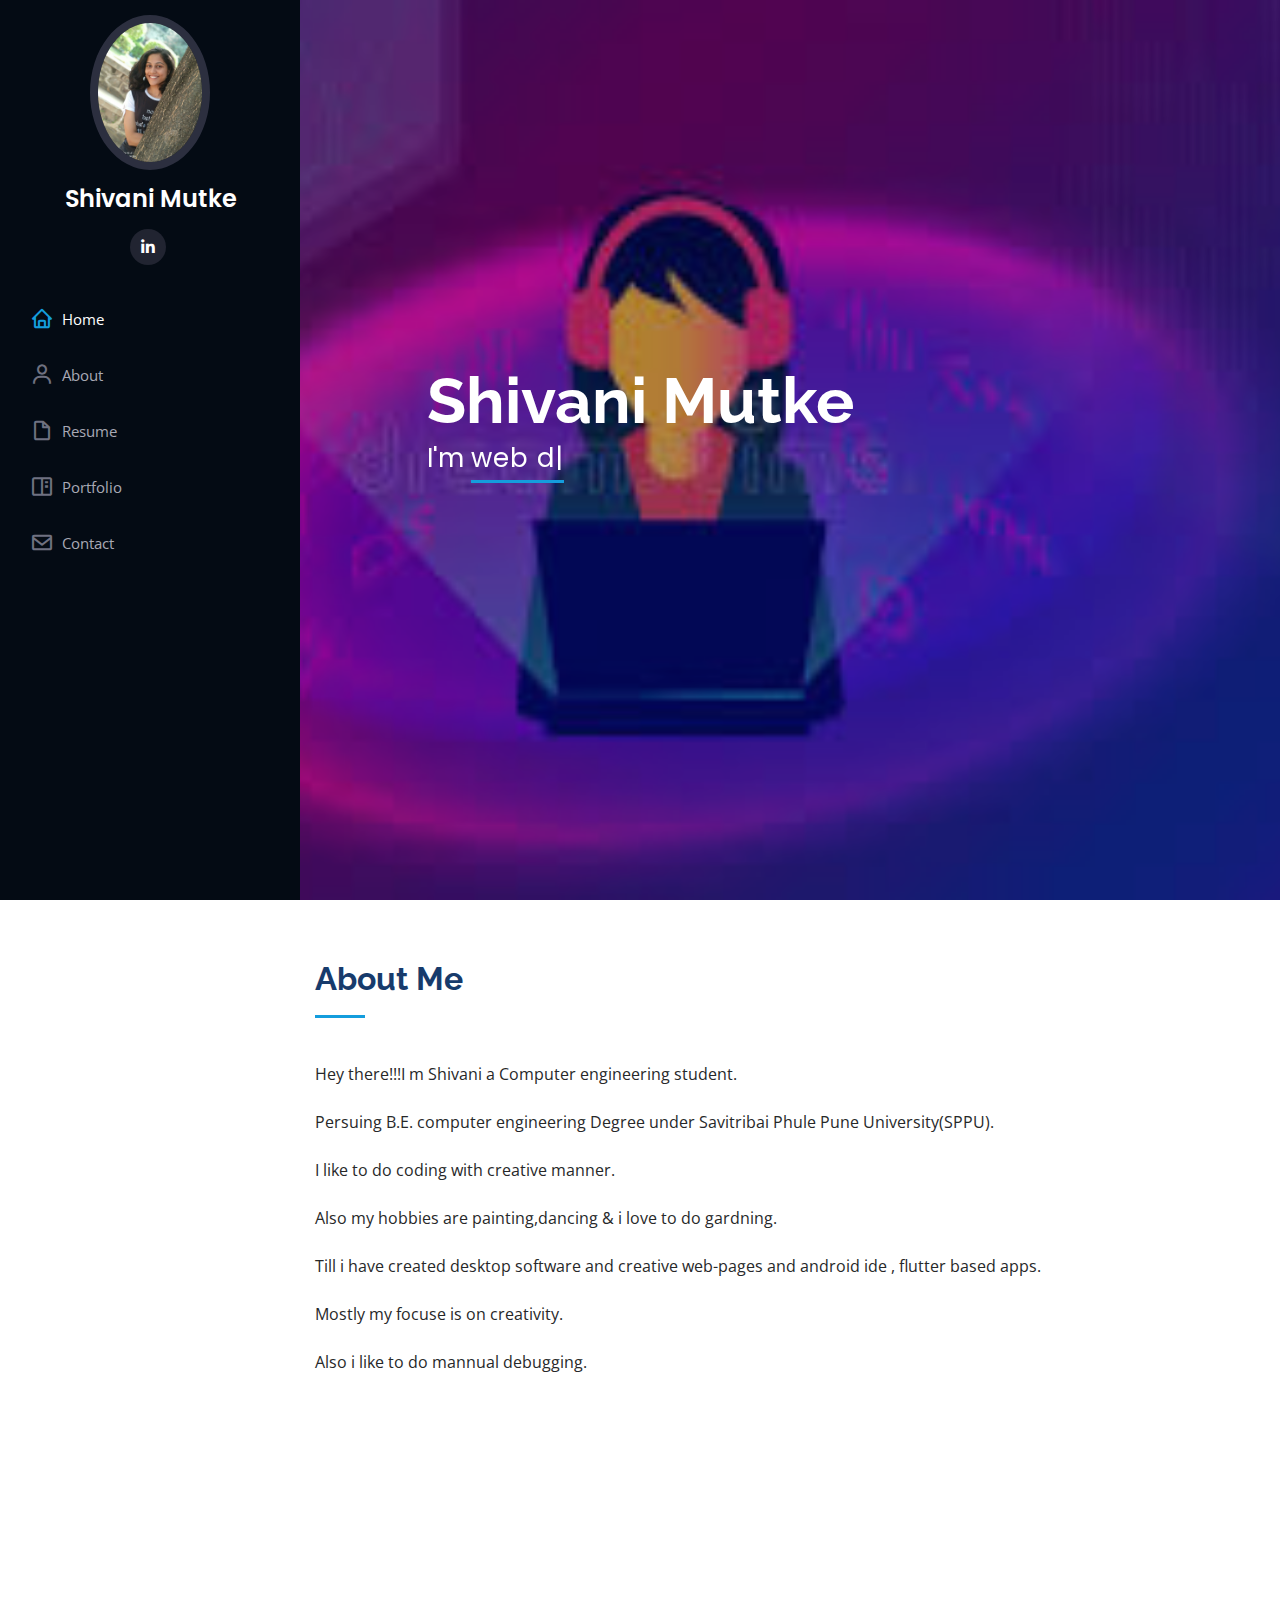
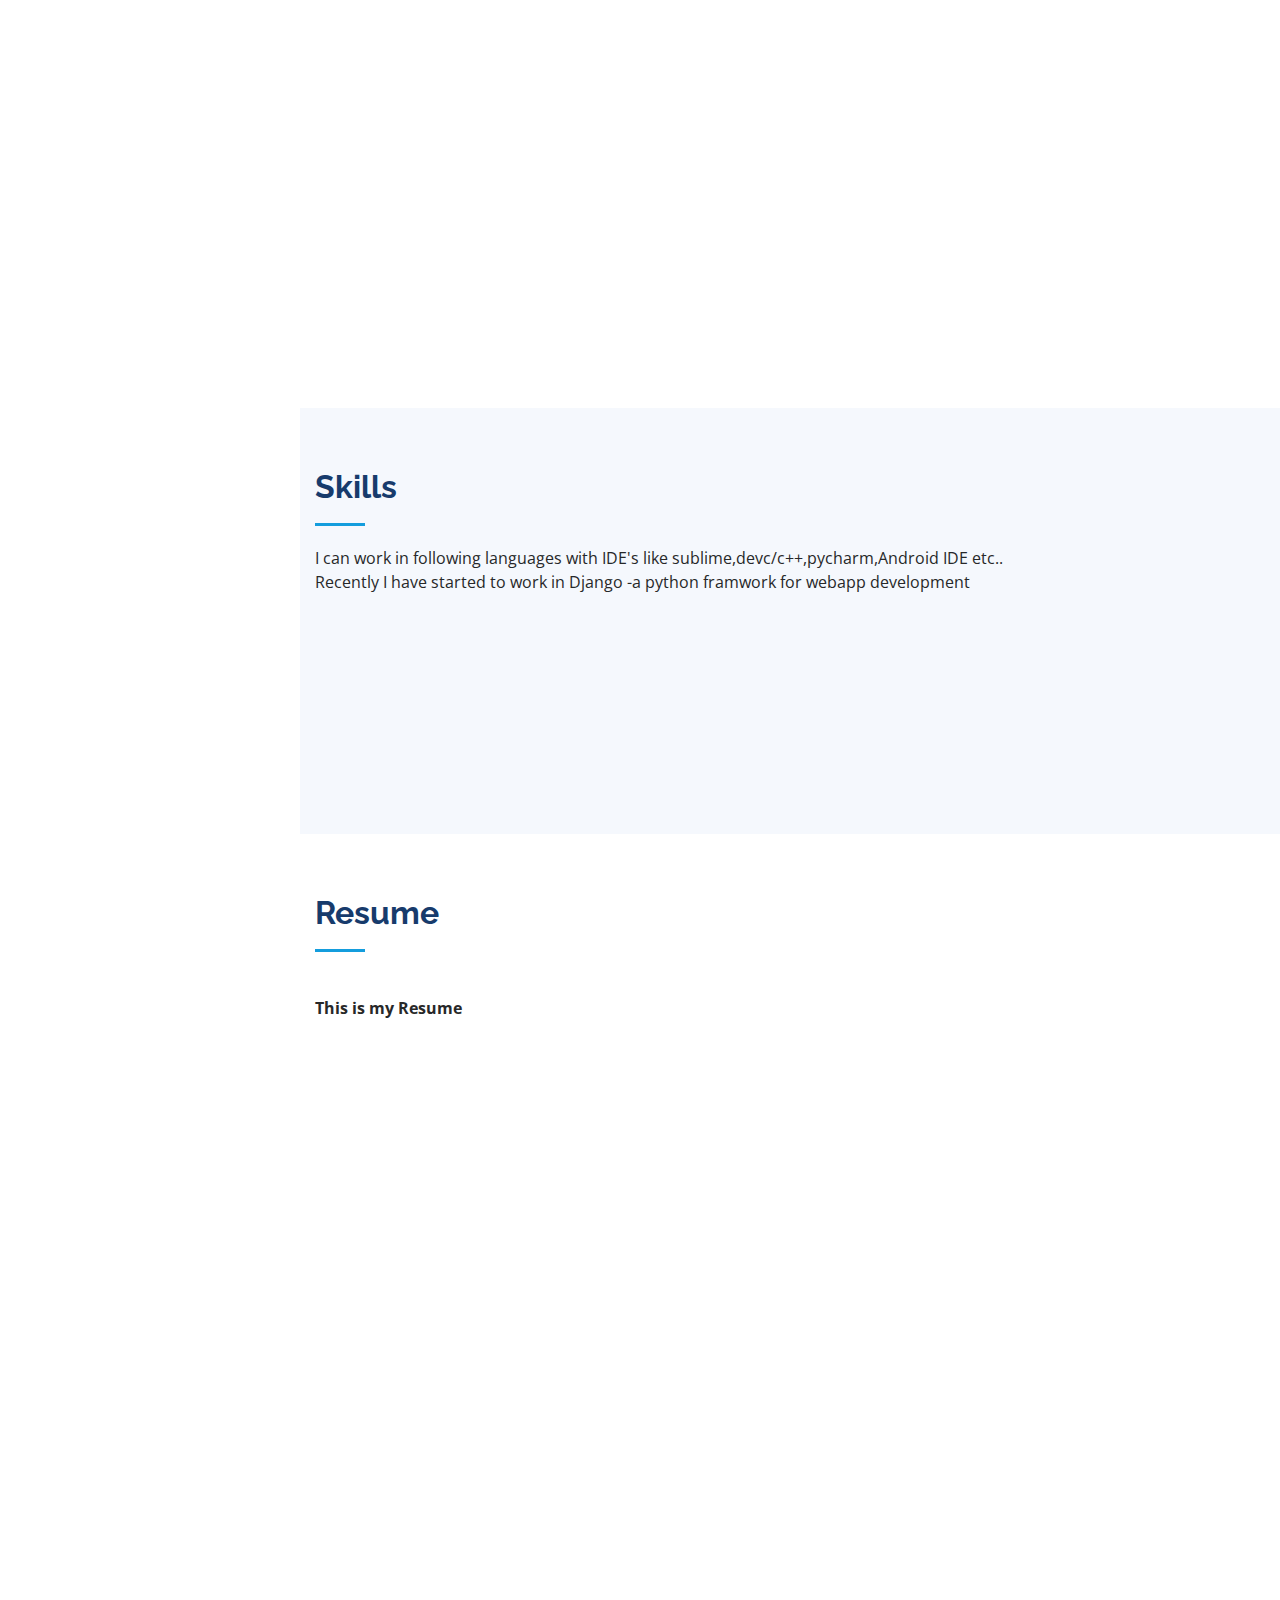
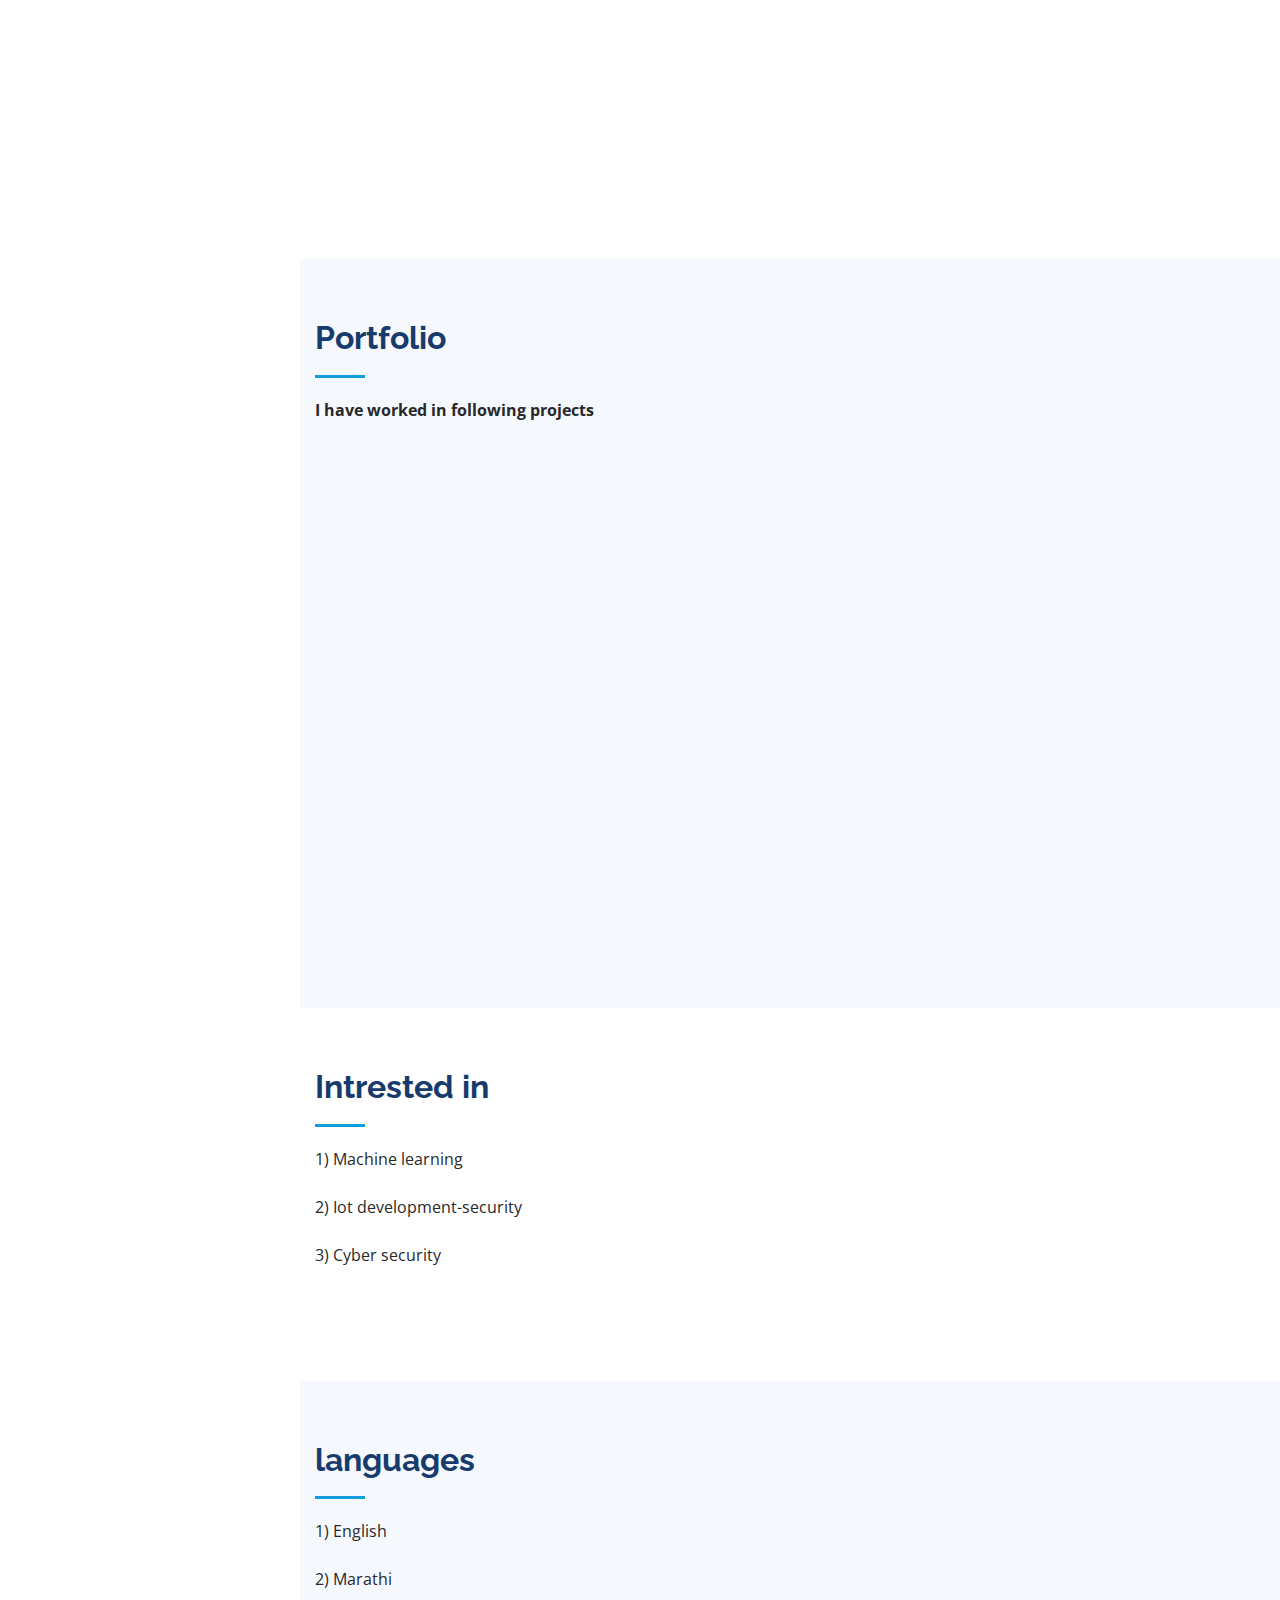
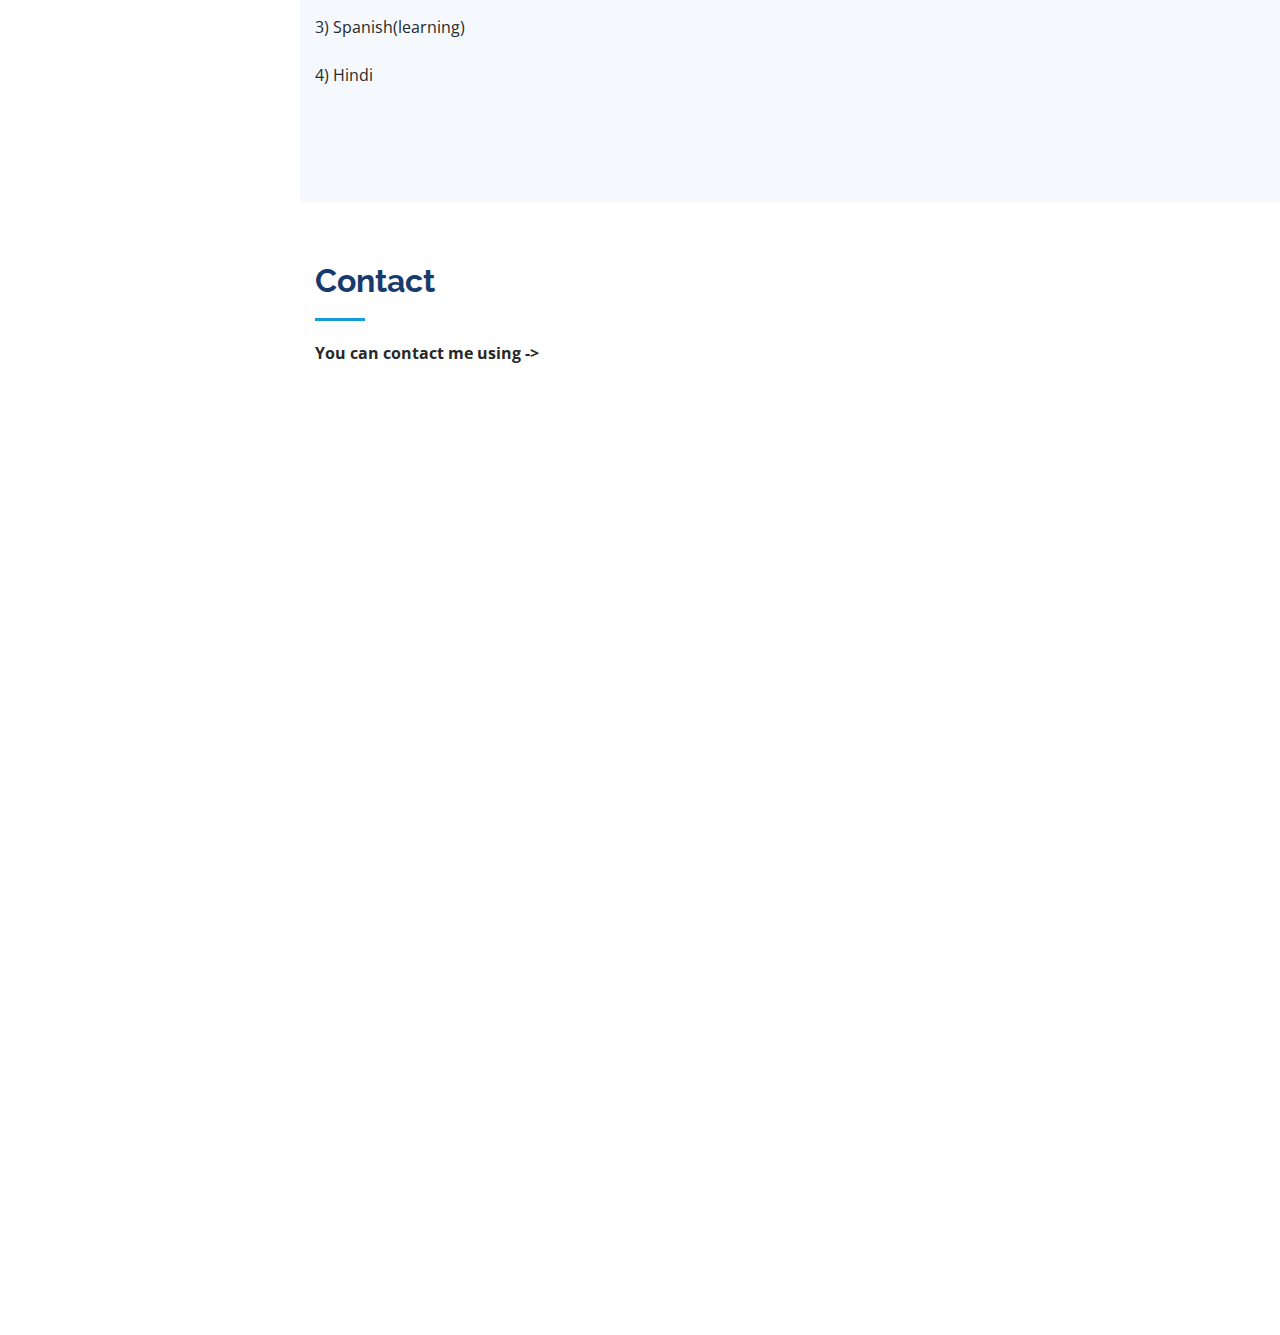
==== index.html @ 144a54a5 "Add files via upload" ====
<!DOCTYPE html>
<html lang="en">

<head>
  <meta charset="utf-8">
  <meta content="width=device-width, initial-scale=1.0" name="viewport">

  <title>portfolio-shivaniM25- Index</title>
  <meta content="" name="descriptison">
  <meta content="" name="keywords">

  <!-- Favicons -->
  <link href="assets/img/favicon.png" rel="icon">
  <link href="assets/img/apple-touch-icon.png" rel="apple-touch-icon">

  <!-- Google Fonts -->
  <link href="https://fonts.googleapis.com/css?family=Open+Sans:300,300i,400,400i,600,600i,700,700i|Raleway:300,300i,400,400i,500,500i,600,600i,700,700i|Poppins:300,300i,400,400i,500,500i,600,600i,700,700i" rel="stylesheet">

  <!-- Vendor CSS Files -->
  <link href="assets/vendor/bootstrap/css/bootstrap.min.css" rel="stylesheet">
  <link href="assets/vendor/icofont/icofont.min.css" rel="stylesheet">
  <link href="assets/vendor/boxicons/css/boxicons.min.css" rel="stylesheet">
  <link href="assets/vendor/venobox/venobox.css" rel="stylesheet">
  <link href="assets/vendor/owl.carousel/assets/owl.carousel.min.css" rel="stylesheet">
  <link href="assets/vendor/aos/aos.css" rel="stylesheet">

  <!-- Template Main CSS File -->
  <link href="assets/css/style.css" rel="stylesheet">

  <!-- =======================================================
  * Template Name: iPortfolio - v1.1.0
  * Template URL: https://bootstrapmade.com/iportfolio-bootstrap-portfolio-websites-template/
  * Author: BootstrapMade.com
  * License: https://bootstrapmade.com/license/
  ======================================================== -->
</head>

<body>

  <!-- ======= Header ======= -->
  <header id="header">
    <div class="d-flex flex-column">

      <div class="profile">
        <img src="assets/img/shivani.jpg" alt="" class="img-fluid rounded-circle">
        <h1 class="text-light"><a href="index.html">Shivani Mutke</a></h1>
        <div class="social-links mt-3 text-center">
         
          
          <a href="https://www.linkedin.com/in/shivani-mutke-b343811a5" class="linkedin"><i class="bx bxl-linkedin"></i></a>
        </div>
      </div>

      <nav class="nav-menu">
        <ul>
          <li class="active"><a href="index.html"><i class="bx bx-home"></i> <span>Home</span></a></li>
          <li><a href="#about"><i class="bx bx-user"></i> <span>About</span></a></li>
          <li><a href="#resume"><i class="bx bx-file-blank"></i> <span>Resume</span></a></li>
          <li><a href="#portfolio"><i class="bx bx-book-content"></i> Portfolio</a></li>
          
          <li><a href="#contact"><i class="bx bx-envelope"></i> Contact</a></li>

        </ul>
      </nav><!-- .nav-menu -->
      <button type="button" class="mobile-nav-toggle d-xl-none"><i class="icofont-navigation-menu"></i></button>

    </div>
  </header><!-- End Header -->

  <!-- ======= Hero Section ======= -->
  <section id="hero" class="d-flex flex-column justify-content-center align-items-center">
    <div class="hero-container" data-aos="fade-in">
      <h1>Shivani Mutke</h1>
      <p>I'm <span class="typed" data-typed-items="web designer, App-Developer using flutter and Android Ide"></span></p>
    </div>
  </section><!-- End Hero -->

  <main id="main">

    <!-- ======= About Section ======= -->
    <section id="about" class="about">
      <div class="container">

        <div class="section-title">
          <h2>About Me</h2>
          <p><br>Hey there!!!I m Shivani a Computer engineering student.<br><br>
             Persuing B.E. computer engineering Degree under Savitribai Phule  Pune University(SPPU).<br><br>
             I like to do coding with creative manner.<br><br>
             Also my hobbies are painting,dancing & i love to do gardning.<br><br>
             Till i have created desktop software and creative web-pages and android ide , flutter based apps.<br> <br>
             Mostly my focuse is on creativity.<br><br> 
            Also i like to do mannual debugging.<br><br>

          </p>
        </div>

        <div class="row">
          <div class="col-lg-4" data-aos="fade-right">
            <img src="assets/img/shivani.jpg" class="img-fluid" alt="">
          </div>
          <div class="col-lg-8 pt-4 pt-lg-0 content" data-aos="fade-left">
            <h3>Web Desiner &amp; Developer.</h3>
            <p class="font-italic">
              <b>Here is Biodata......!!!</b>
            </p>
            <div class="row">
              <div class="col-lg-6">
                <ul>
                  <li><i class="icofont-rounded-right"></i> <strong>Birthday:</strong> 25 january 1999</li>
                  <li><i class="icofont-rounded-right"></i> <strong>website</strong>http://shivaniM25.git.io.github</li>
                  <li><i class="icofont-rounded-right"></i> <strong>Phone:</strong> 8177859406</li>
                  <li><i class="icofont-rounded-right"></i> <strong>City:</strong> City : pune, Maharashtra,India</li>
                </ul>
              </div>
              <div class="col-lg-6">
                <ul>
                  <li><i class="icofont-rounded-right"></i> <strong>Age:</strong> 21</li>
                  <li><i class="icofont-rounded-right"></i> <strong>Degree:</strong> B.E.</li>
                  <li><i class="icofont-rounded-right"></i> <strong>Email:</strong>shivanimutke9912@gmail.com</li>
                  <li><i class="icofont-rounded-right"></i> <strong>Freelance:</strong> Available</li>
                </ul>
              </div>
            </div>
            <p>
            <br>----------------------------------------------------------------------------------------------------------------------------------<br>
             I am Shivani Mutke.Persuing Bachelor's degree of computer science engineering in Savitribai Phule Pune University. I will complete my Degree in 2020-2021.Till now i have worked in Iot domain,python project,android app development,
             and currently I am learning web development using flutter.Also I m learning Spanish language and its basic level will complete in december of 2021.<br>
             I have basic knowledge of  python Django Framework.<br>
             <b></b>
             My 10 th  is completed at Naranyanrao Sanas Vidyalaya ,dhayari-phata<br>
             My 12 th is completed at Vasantrao Sakharam Sanas Mhavidyalaya,Dhayri-phata<br>
            </p>
          </div>
        </div>

      </div>
    </section><!-- End About Section -->

    <!-- ======= Facts Section ======= -->
    <section id="facts" class="facts">
      <div class="container">

        <div class="section-title">
          <h2>Facts</h2>
          <p>Magnam dolores commodi suscipit. Necessitatibus eius consequatur ex aliquid fuga eum quidem. Sit sint consectetur velit. Quisquam quos quisquam cupiditate. Et nemo qui impedit suscipit alias ea. Quia fugiat sit in iste officiis commodi quidem hic quas.</p>
        </div>

        <div class="row no-gutters">

          <div class="col-lg-3 col-md-6 d-md-flex align-items-md-stretch" data-aos="fade-up">
            <div class="count-box">
              <i class="icofont-simple-smile"></i>
              <span data-toggle="counter-up">232</span>
              <p><strong>Happy Clients</strong> consequuntur quae</p>
            </div>
          </div>

          <div class="col-lg-3 col-md-6 d-md-flex align-items-md-stretch" data-aos="fade-up" data-aos-delay="100">
            <div class="count-box">
              <i class="icofont-document-folder"></i>
              <span data-toggle="counter-up">521</span>
              <p><strong>Projects</strong> adipisci atque cum quia aut</p>
            </div>
          </div>

          <div class="col-lg-3 col-md-6 d-md-flex align-items-md-stretch" data-aos="fade-up" data-aos-delay="200">
            <div class="count-box">
              <i class="icofont-live-support"></i>
              <span data-toggle="counter-up">1,463</span>
              <p><strong>Hours Of Support</strong> aut commodi quaerat</p>
            </div>
          </div>

          <div class="col-lg-3 col-md-6 d-md-flex align-items-md-stretch" data-aos="fade-up" data-aos-delay="300">
            <div class="count-box">
              <i class="icofont-users-alt-5"></i>
              <span data-toggle="counter-up">15</span>
              <p><strong>Hard Workers</strong> rerum asperiores dolor</p>
            </div>
          </div>

        </div>

      </div>
    </section><!-- End Facts Section -->

    <!-- ======= Skills Section ======= -->
    <section id="skills" class="skills section-bg">
      <div class="container">

        <div class="section-title">
          <h2>Skills</h2>
          <p> I can work in following languages with IDE's like sublime,devc/c++,pycharm,Android IDE etc..<br>
          Recently I have started to work in Django -a python framwork for webapp development</p>
        </div>

        <div class="row skills-content">

          <div class="col-lg-6" data-aos="fade-up">

            <div class="progress">
              <span class="skill">HTML <i class="val">90%</i></span>
              <div class="progress-bar-wrap">
                <div class="progress-bar" role="progressbar" aria-valuenow="100" aria-valuemin="0" aria-valuemax="100"></div>
              </div>
            </div>

            <div class="progress">
              <span class="skill">CSS <i class="val">75%</i></span>
              <div class="progress-bar-wrap">
                <div class="progress-bar" role="progressbar" aria-valuenow="90" aria-valuemin="0" aria-valuemax="100"></div>
              </div>
            </div>

            <div class="progress">
              <span class="skill">JavaScript <i class="val">75%</i></span>
              <div class="progress-bar-wrap">
                <div class="progress-bar" role="progressbar" aria-valuenow="75" aria-valuemin="0" aria-valuemax="100"></div>
              </div>
            </div>

          </div>

          <div class="col-lg-6" data-aos="fade-up" data-aos-delay="100">

            <div class="progress">
              <span class="skill">python <i class="val">80%</i></span>
              <div class="progress-bar-wrap">
                <div class="progress-bar" role="progressbar" aria-valuenow="80" aria-valuemin="0" aria-valuemax="100"></div>
              </div>
            </div>

            <div class="progress">
              <span class="skill">java <i class="val">90%</i></span>
              <div class="progress-bar-wrap">
                <div class="progress-bar" role="progressbar" aria-valuenow="90" aria-valuemin="0" aria-valuemax="100"></div>
              </div>
            </div>

            <div class="progress">
              <span class="skill">c/c++ <i class="val">70%</i></span>
              <div class="progress-bar-wrap">
                <div class="progress-bar" role="progressbar" aria-valuenow="55" aria-valuemin="0" aria-valuemax="100"></div>
              </div>
            </div>

          </div>

        </div>

      </div>
    </section><!-- End Skills Section -->

    <!-- ======= Resume Section ======= -->
    <section id="resume" class="resume">
      <div class="container">

        <div class="section-title">
          <h2>Resume</h2>
          <p><br><b>This is my Resume</b><br></p>
        </div>

        <div class="row">
          <div class="col-lg-6" data-aos="fade-up">
            <h3 class="resume-title">Sumary</h3>
            <div class="resume-item pb-0">
              <h4>Shivani Mutke</h4>
              <p><em></em></p>
              <ul>
                <li>dhayari,pune-41</li>
                <li>8177859406</li>
                <li>shivanimutke9912@gmail.com</li>
              </ul>
            </div>

            <h3 class="resume-title">Education</h3>
            <div class="resume-item">
              <h4>Bachelor of computer science engineering(persuing)</h4>
              <h5>2020-2021</h5>
              <p><em>Zeal college of engineering  & research ,narhe,pune</em></p>
              <p>Status-->persuing<br><br>
                <br><br></p>
            </div>
            <div class="resume-item">
              <h4>Diploma in computer science </h4>
              <h5>2017 - 2018</h5>
              <p><em>Zeal college of engineering  & research ,narhe,pune</em></p>
              <p>Status-->completed<br><br>
              scored-> 79.90%<br><br></p>
            </div>
          </div>
          <div class="col-lg-6" data-aos="fade-up" data-aos-delay="100">
            <h3 class="resume-title">Academic </h3>
            <div class="resume-item">
              <h4>10 th Details</h4>
              <h5>2012-2013</h5>
              <p><em>Narayanrao sanas school,dhayari-phata<br><br>
              scored-> 87% <br><br>
            </em></p>
              <ul>
                
              </ul>
            </div>
            <div class="resume-item">
              <h4>12 th Details</h4>
              <h5>2015 - 2016</h5>
              <p><em>Vasantrao Sakharam Sanas college,Dhayri-phata<br><br>
                scored ->61.65%<br><br>
              </em></p>
              <ul>
               
              </ul>
            </div>
          </div>
        </div>

      </div>
    </section><!-- End Resume Section -->

    <!-- ======= Portfolio Section ======= -->
    <section id="portfolio" class="portfolio section-bg">
      <div class="container">

        <div class="section-title">
          <h2>Portfolio</h2>
          <p><b>I have worked in following projects</b></p>
        </div>

        <div class="row" data-aos="fade-up">
          <div class="col-lg-12 d-flex justify-content-center">
            <ul id="portfolio-flters">
              <li data-filter="*" class="filter-active">All</li>
              <li data-filter=".filter-app">App</li>
              
              <li data-filter=".filter-web">Web</li>
            </ul>
          </div>
        </div>

        <div class="row portfolio-container" data-aos="fade-up" data-aos-delay="100">

          

          <div class="col-lg-4 col-md-6 portfolio-item filter-app">
            <div class="portfolio-wrap">
              <img src="assets/img/portfolio/currency-converter.png" class="img-fluid" alt="">
              <div class="portfolio-links">
                <a href="assets/img/portfolio/currency-converter.png" data-gall="portfolioGallery" class="venobox" title="Web 3"><i class="bx bx-plus"></i></a>
                <a href="assets/img/portfolio/currency-converter.png" title="More Details"><i class="bx bx-link"></i></a>
              </div>
            </div>
          </div>

          <div class="col-lg-4 col-md-6 portfolio-item filter-app">
            <div class="portfolio-wrap">
              <img src="assets/img/portfolio/email and appss.jfif" class="img-fluid" alt="">
              <div class="portfolio-links">
                <a href="assets/img/portfolio/email and appss.jfif" data-gall="portfolioGallery" class="venobox" title="App 2"><i class="bx bx-plus"></i></a>
                <a href="assets/img/portfolio/email and appss.jfif" title="More Details"><i class="bx bx-link"></i></a>
              </div>
            </div>
          </div>

          <div class="col-lg-4 col-md-6 portfolio-item filter-app">
            <div class="portfolio-wrap">
              <img src="assets/img/portfolio/mouses.jfif" class="img-fluid" alt="">
              <div class="portfolio-links">
                <a href="assets/img/portfolio/mouses.jfif" data-gall="portfolioGallery" class="venobox" title="Card 2"><i class="bx bx-plus"></i></a>
                <a href="assets/img/portfolio/mouses.jfif" title="More Details"><i class="bx bx-link"></i></a>
              </div>
            </div>
          </div>

          <div class="col-lg-4 col-md-6 portfolio-item filter-web">
            <div class="portfolio-wrap">
              <img src="assets/img/portfolio/firstweb.jpg" class="img-fluid" alt="">
              <div class="portfolio-links">
                <a href="assets/img/portfolio/firstweb.jpg" data-gall="portfolioGallery" class="venobox" title="Web 2"><i class="bx bx-plus"></i></a>
                <a href="assets/img/portfolio/firstweb.jpg" title="More Details"><i class="bx bx-link"></i></a>
              </div>
            </div>
          </div>

          <div class="col-lg-4 col-md-6 portfolio-item filter-app">
            <div class="portfolio-wrap">
              <img src="assets/img/portfolio/laser.jfif" class="img-fluid" alt="">
              <div class="portfolio-links">
                <a href="assets/img/portfolio/laser.jfif" data-gall="portfolioGallery" class="venobox" title="App 3"><i class="bx bx-plus"></i></a>
                <a href="ssets/img/portfolio/laser.jfif" title="More Details"><i class="bx bx-link"></i></a>
              </div>
            </div>
          </div>



          <div class="col-lg-4 col-md-6 portfolio-item filter-web">
            <div class="portfolio-wrap">
              <img src="assets/img/portfolio/secondimage.jpg" class="img-fluid" alt="">
              <div class="portfolio-links">
                <a href="assets/img/portfolio/secondimage.jpg" data-gall="portfolioGallery" class="venobox" title="Web 3"><i class="bx bx-plus"></i></a>
                <a href="assets/img/portfolio/secondimage.jpg" title="More Details"><i class="bx bx-link"></i></a>
              </div>
            </div>
          </div>

        </div>

      </div>
    </section><!-- End Portfolio Section -->

    <!-- ======= Services Section ======= -->
    <section id="services" class="services">
      <div class="container">

        <div class="section-title">
          <h2>Intrested in</h2>
          <p>1) Machine learning<br><br>
            2) Iot development-security<br><br>
            3) Cyber security<br><br></p>
        </div>

        <div class="row">
          <div class="col-lg-4 col-md-6 icon-box" data-aos="fade-up">
            <div class="icon"><i class="icofont-computer"></i></div>
            <h4 class="title"><a href="">Lorem Ipsum</a></h4>
            <p class="description">Voluptatum deleniti atque corrupti quos dolores et quas molestias excepturi sint occaecati cupiditate non provident</p>
          </div>
          <div class="col-lg-4 col-md-6 icon-box" data-aos="fade-up" data-aos-delay="100">
            <div class="icon"><i class="icofont-chart-bar-graph"></i></div>
            <h4 class="title"><a href="">Dolor Sitema</a></h4>
            <p class="description">Minim veniam, quis nostrud exercitation ullamco laboris nisi ut aliquip ex ea commodo consequat tarad limino ata</p>
          </div>
          <div class="col-lg-4 col-md-6 icon-box" data-aos="fade-up" data-aos-delay="200">
            <div class="icon"><i class="icofont-earth"></i></div>
            <h4 class="title"><a href="">Sed ut perspiciatis</a></h4>
            <p class="description">Duis aute irure dolor in reprehenderit in voluptate velit esse cillum dolore eu fugiat nulla pariatur</p>
          </div>
          <div class="col-lg-4 col-md-6 icon-box" data-aos="fade-up" data-aos-delay="300">
            <div class="icon"><i class="icofont-image"></i></div>
            <h4 class="title"><a href="">Magni Dolores</a></h4>
            <p class="description">Excepteur sint occaecat cupidatat non proident, sunt in culpa qui officia deserunt mollit anim id est laborum</p>
          </div>
          <div class="col-lg-4 col-md-6 icon-box" data-aos="fade-up" data-aos-delay="400">
            <div class="icon"><i class="icofont-settings"></i></div>
            <h4 class="title"><a href="">Nemo Enim</a></h4>
            <p class="description">At vero eos et accusamus et iusto odio dignissimos ducimus qui blanditiis praesentium voluptatum deleniti atque</p>
          </div>
          <div class="col-lg-4 col-md-6 icon-box" data-aos="fade-up" data-aos-delay="500">
            <div class="icon"><i class="icofont-tasks-alt"></i></div>
            <h4 class="title"><a href="">Eiusmod Tempor</a></h4>
            <p class="description">Et harum quidem rerum facilis est et expedita distinctio. Nam libero tempore, cum soluta nobis est eligendi</p>
          </div>
        </div>

      </div>
    </section><!-- End Services Section -->

    <!-- ======= Testimonials Section ======= -->
    <section id="testimonials" class="testimonials section-bg">
      <div class="container">

        <div class="section-title">
          <h2>languages</h2>
          <p>1) English<br><br>
             2) Marathi<br><br>
             3) Spanish(learning)<br><br>
             4) Hindi<br><br></p>
        </div>

        <div class="owl-carousel testimonials-carousel">

          <div class="testimonial-item" data-aos="fade-up">
            <p>
              <i class="bx bxs-quote-alt-left quote-icon-left"></i>
              Proin iaculis purus consequat sem cure digni ssim donec porttitora entum suscipit rhoncus. Accusantium quam, ultricies eget id, aliquam eget nibh et. Maecen aliquam, risus at semper.
              <i class="bx bxs-quote-alt-right quote-icon-right"></i>
            </p>
            <img src="assets/img/testimonials/testimonials-1.jpg" class="testimonial-img" alt="">
            <h3>Saul Goodman</h3>
            <h4>Ceo &amp; Founder</h4>
          </div>

          <div class="testimonial-item" data-aos="fade-up" data-aos-delay="100">
            <p>
              <i class="bx bxs-quote-alt-left quote-icon-left"></i>
              Export tempor illum tamen malis malis eram quae irure esse labore quem cillum quid cillum eram malis quorum velit fore eram velit sunt aliqua noster fugiat irure amet legam anim culpa.
              <i class="bx bxs-quote-alt-right quote-icon-right"></i>
            </p>
            <img src="assets/img/testimonials/testimonials-2.jpg" class="testimonial-img" alt="">
            <h3>Sara Wilsson</h3>
            <h4>Designer</h4>
          </div>

          <div class="testimonial-item" data-aos="fade-up" data-aos-delay="200">
            <p>
              <i class="bx bxs-quote-alt-left quote-icon-left"></i>
              Enim nisi quem export duis labore cillum quae magna enim sint quorum nulla quem veniam duis minim tempor labore quem eram duis noster aute amet eram fore quis sint minim.
              <i class="bx bxs-quote-alt-right quote-icon-right"></i>
            </p>
            <img src="assets/img/testimonials/testimonials-3.jpg" class="testimonial-img" alt="">
            <h3>Jena Karlis</h3>
            <h4>Store Owner</h4>
          </div>

          <div class="testimonial-item" data-aos="fade-up" data-aos-delay="300">
            <p>
              <i class="bx bxs-quote-alt-left quote-icon-left"></i>
              Fugiat enim eram quae cillum dolore dolor amet nulla culpa multos export minim fugiat minim velit minim dolor enim duis veniam ipsum anim magna sunt elit fore quem dolore labore illum veniam.
              <i class="bx bxs-quote-alt-right quote-icon-right"></i>
            </p>
            <img src="assets/img/testimonials/testimonials-4.jpg" class="testimonial-img" alt="">
            <h3>Matt Brandon</h3>
            <h4>Freelancer</h4>
          </div>

          <div class="testimonial-item" data-aos="fade-up" data-aos-delay="400">
            <p>
              <i class="bx bxs-quote-alt-left quote-icon-left"></i>
              Quis quorum aliqua sint quem legam fore sunt eram irure aliqua veniam tempor noster veniam enim culpa labore duis sunt culpa nulla illum cillum fugiat legam esse veniam culpa fore nisi cillum quid.
              <i class="bx bxs-quote-alt-right quote-icon-right"></i>
            </p>
            <img src="assets/img/testimonials/testimonials-5.jpg" class="testimonial-img" alt="">
            <h3>John Larson</h3>
            <h4>Entrepreneur</h4>
          </div>

        </div>

      </div>
    </section><!-- End Testimonials Section -->

    <!-- ======= Contact Section ======= -->
    <section id="contact" class="contact">
      <div class="container">

        <div class="section-title">
          <h2> Contact </h2>
          <p><b>You can contact me using -></b></p>
        </div>

        <div class="row" data-aos="fade-in">

          <div class="col-lg-5 d-flex align-items-stretch">
            <div class="info">
              <div class="address">
                <i class="icofont-google-map"></i>
                <h4>Location:</h4>
                <p> Shree apt flat no 15 ,near central bank of india (dhayari-branch) dhayari Garmal,sinhgad read,pune-41</p>
              </div>

              <div class="email">
                <i class="icofont-envelope"></i>
                <h4>Email:</h4>
                <p>shivanimutke9912@gmail.com</p>
              </div>

              <div class="phone">
                <i class="icofont-phone"></i>
                <h4>Call:</h4>
                <p>8177859406</p>
              </div>

              <iframe src="https://www.google.com/maps/embed?pb=!1m18!1m12!1m3!1d121112.64118217211!2d73.78043083277392!3d18.448747498740115!2m3!1f0!2f0!3f0!3m2!1i1024!2i768!4f13.1!3m3!1m2!1s0x3bc2951344dee3f3%3A0xdd3195fc4b1cedf1!2sCentral%20Bank%20of%20India!5e0!3m2!1sen!2sin!4v1585121513268!5m2!1sen!2sin" width="600" height="450" frameborder="0" style="border:0;" allowfullscreen="" aria-hidden="false" tabindex="0"></iframe>
            </div>

          </div>

          <div class="col-lg-7 mt-5 mt-lg-0 d-flex align-items-stretch">
            <form action="forms/contact.php" method="post" role="form" class="php-email-form">
              <div class="form-row">
                <div class="form-group col-md-6">
                  <label for="name">Your Name</label>
                  <input type="text" name="name" class="form-control" id="name" data-rule="minlen:4" data-msg="Please enter at least 4 chars" />
                  <div class="validate"></div>
                </div>
                <div class="form-group col-md-6">
                  <label for="name">Your Email</label>
                  <input type="email" class="form-control" name="email" id="email" data-rule="email" data-msg="Please enter a valid email" />
                  <div class="validate"></div>
                </div>
              </div>
              <div class="form-group">
                <label for="name">Subject</label>
                <input type="text" class="form-control" name="subject" id="subject" data-rule="minlen:4" data-msg="Please enter at least 8 chars of subject" />
                <div class="validate"></div>
              </div>
              <div class="form-group">
                <label for="name">Message</label>
                <textarea class="form-control" name="message" rows="10" data-rule="required" data-msg="Please write something for us"></textarea>
                <div class="validate"></div>
              </div>
              <div class="mb-3">
                <div class="loading">Loading</div>
                <div class="error-message"></div>
                <div class="sent-message">Your message has been sent. Thank you!</div>
              </div>
              <div class="text-center"><button type="submit">Send Message</button></div>
            </form>
          </div>

        </div>

      </div>
    </section><!-- End Contact Section -->

  </main><!-- End #main -->

  <!-- ======= Footer ======= -->
  <footer id="footer">
    <div class="container">
      <div class="copyright">
        &copy;  <strong><span></span></strong>
      </div>
      <div class="credits">
        <!-- All the links in the footer should remain intact. -->
        <!-- You can delete the links only if you purchased the pro version. -->
        <!-- Licensing information: https://bootstrapmade.com/license/ -->
        <!-- Purchase the pro version with working PHP/AJAX contact form: https://bootstrapmade.com/iportfolio-bootstrap-portfolio-websites-template/ -->
        <a href=></a>
      </div>
    </div>
  </footer><!-- End  Footer -->

  <a href="#" class="back-to-top"><i class="icofont-simple-up"></i></a>

  <!-- Vendor JS Files -->
  <script src="assets/vendor/jquery/jquery.min.js"></script>
  <script src="assets/vendor/bootstrap/js/bootstrap.bundle.min.js"></script>
  <script src="assets/vendor/jquery.easing/jquery.easing.min.js"></script>
  <script src="assets/vendor/php-email-form/validate.js"></script>
  <script src="assets/vendor/waypoints/jquery.waypoints.min.js"></script>
  <script src="assets/vendor/counterup/counterup.min.js"></script>
  <script src="assets/vendor/isotope-layout/isotope.pkgd.min.js"></script>
  <script src="assets/vendor/venobox/venobox.min.js"></script>
  <script src="assets/vendor/owl.carousel/owl.carousel.min.js"></script>
  <script src="assets/vendor/typed.js/typed.min.js"></script>
  <script src="assets/vendor/aos/aos.js"></script>

  <!-- Template Main JS File -->
  <script src="assets/js/main.js"></script>

</body>

</html>
---- assets/vendor/venobox/venobox.css ----
/* ------ venobox.css --------*/
.vbox-overlay *, .vbox-overlay *:before, .vbox-overlay *:after{
    -webkit-backface-visibility: hidden;
    -webkit-box-sizing:border-box;
    -moz-box-sizing:border-box;
    box-sizing:border-box;
}
.vbox-overlay * { 
    -webkit-backface-visibility: visible;
    backface-visibility: visible;
}
.vbox-overlay{
    display: -webkit-flex;
    display: flex;
    -webkit-flex-direction: column;
    flex-direction: column;
    -webkit-justify-content: center;
    justify-content: center;
    -webkit-align-items: center;
    align-items: center;
    position: fixed;
    left: 0;
    top: 0;
    bottom: 0;
    right: 0;
    z-index: 1040;
    -webkit-transform:translateZ(1000px);
    transform: translateZ(1000px);
    transform-style: preserve-3d;
}

/* ----- navigation ----- */
.vbox-title{
    width: 100%;
    height: 40px;
    float: left;
    text-align: center;
    line-height: 28px;
    font-size: 12px;
    padding: 6px 40px;
    overflow: hidden;
    position: fixed;
    display: none;
    left: 0;
    z-index: 1050;
}
.vbox-close{
    cursor: pointer;
    position: fixed;
    top: -1px;
    right: 0;
    width: 50px;
    height: 40px;
    padding: 6px;
    display: block;
    background-position:10px center;
    overflow: hidden;
    font-size: 24px;
    line-height: 1;
    text-align: center;
    z-index: 1050;
}
.vbox-num{
    cursor: pointer;
    position: fixed;
    left: 0;
    height: 40px;
    display: block;
    overflow: hidden;
    line-height: 28px;
    font-size: 12px;
    padding: 6px 10px;
    display: none;
    z-index: 1050;
}
/* ----- navigation ARROWS ----- */
.vbox-next, .vbox-prev{
    position: fixed;
    top: 50%;
    margin-top: -15px;
    overflow: hidden;
    cursor: pointer;
    display: block;
    width: 45px;
    height: 45px;
    z-index: 1050;
}
.vbox-next span, .vbox-prev span{
    position: relative;
    width: 20px;
    height: 20px;
    border: 2px solid transparent;
    border-top-color: #B6B6B6;
    border-right-color: #B6B6B6;
    text-indent: -100px;
    position: absolute;
    top: 8px;
    display: block;
}
.vbox-prev{
    left: 15px;
}
.vbox-next{
    right: 15px;
}
.vbox-prev span{
    left: 10px;
    -ms-transform: rotate(-135deg);
    -webkit-transform: rotate(-135deg);
    transform: rotate(-135deg);
}
.vbox-next span{
    -ms-transform: rotate(45deg);
    -webkit-transform: rotate(45deg);
    transform: rotate(45deg);
    right: 10px;
}
/* ------- inline window ------ */
.vbox-inline{
    width: 420px;
    height: 315px;
    height: 70vh;
    padding: 10px;
    background: #fff;
    margin: 0 auto;
    overflow: auto;
    text-align: left;
}
/* ------- Video & iFrames window ------ */
.venoframe{
    max-width: 100%;
    width: 100%;
    border: none;
    width: 100%;
    height: 260px;
    height: 70vh;
}
.venoframe.vbvid{
    height: 260px;
}
@media (min-width: 768px) {
    .venoframe, .vbox-inline{
        width: 90%;
        height: 360px;
        height: 70vh;
    }
    .venoframe.vbvid{
        width: 640px;
        height: 360px;
    }
}
@media (min-width: 992px) {
    .venoframe, .vbox-inline{
        max-width: 1200px;
        width: 80%;
        height: 540px;
        height: 70vh;
    }
    .venoframe.vbvid{
        width: 960px;
        height: 540px;
    }
}
/* 
Please do NOT edit this part! 
or at least read this note: http://i.imgur.com/7C0ws9e.gif
*/
.vbox-open{
    overflow: hidden;
}
.vbox-container{
    position: absolute;
    left: 0;
    right: 0;
    top: 0;
    bottom: 0;
    overflow-x: hidden;
    overflow-y: scroll;
    overflow-scrolling: touch;
    -webkit-overflow-scrolling: touch;
    z-index: 20;
    max-height: 100%;

}

.vbox-content{
    text-align: center;
    float: left;
    width: 100%;
    position: relative;
    overflow: hidden;
    padding: 20px 4%;
}
.vbox-container img{
    max-width: 100%;
    height: auto;
}
.vbox-figlio{
    box-shadow: 0 0 12px rgba(0,0,0,0.19), 0 6px 6px rgba(0,0,0,0.23);
    max-width: 100%;
    text-align: initial;
}
img.vbox-figlio{
    -webkit-user-select: none;
-khtml-user-select: none;
-moz-user-select: none;
-o-user-select: none;
user-select: none;
}
.vbox-content.swipe-left{
    margin-left: -200px !important;
}
.vbox-content.swipe-right{
    margin-left: 200px !important;
}
.vbox-animated{
    webkit-transition: margin 300ms ease-out;
    transition: margin 300ms ease-out;
}

/* ---------- preloader ----------
 * SPINKIT 
 * http://tobiasahlin.com/spinkit/
-------------------------------- */
.sk-double-bounce,.sk-rotating-plane{width:40px;height:40px;margin:40px auto}.sk-rotating-plane{background-color:#333;-webkit-animation:sk-rotatePlane 1.2s infinite ease-in-out;animation:sk-rotatePlane 1.2s infinite ease-in-out}@-webkit-keyframes sk-rotatePlane{0%{-webkit-transform:perspective(120px) rotateX(0) rotateY(0);transform:perspective(120px) rotateX(0) rotateY(0)}50%{-webkit-transform:perspective(120px) rotateX(-180.1deg) rotateY(0);transform:perspective(120px) rotateX(-180.1deg) rotateY(0)}100%{-webkit-transform:perspective(120px) rotateX(-180deg) rotateY(-179.9deg);transform:perspective(120px) rotateX(-180deg) rotateY(-179.9deg)}}@keyframes sk-rotatePlane{0%{-webkit-transform:perspective(120px) rotateX(0) rotateY(0);transform:perspective(120px) rotateX(0) rotateY(0)}50%{-webkit-transform:perspective(120px) rotateX(-180.1deg) rotateY(0);transform:perspective(120px) rotateX(-180.1deg) rotateY(0)}100%{-webkit-transform:perspective(120px) rotateX(-180deg) rotateY(-179.9deg);transform:perspective(120px) rotateX(-180deg) rotateY(-179.9deg)}}.sk-double-bounce{position:relative}.sk-double-bounce .sk-child{width:100%;height:100%;border-radius:50%;background-color:#333;opacity:.6;position:absolute;top:0;left:0;-webkit-animation:sk-doubleBounce 2s infinite ease-in-out;animation:sk-doubleBounce 2s infinite ease-in-out}.sk-chasing-dots .sk-child,.sk-spinner-pulse,.sk-three-bounce .sk-child{background-color:#333;border-radius:100%}.sk-double-bounce .sk-double-bounce2{-webkit-animation-delay:-1s;animation-delay:-1s}@-webkit-keyframes sk-doubleBounce{0%,100%{-webkit-transform:scale(0);transform:scale(0)}50%{-webkit-transform:scale(1);transform:scale(1)}}@keyframes sk-doubleBounce{0%,100%{-webkit-transform:scale(0);transform:scale(0)}50%{-webkit-transform:scale(1);transform:scale(1)}}.sk-wave{margin:40px auto;width:50px;height:40px;text-align:center;font-size:10px}.sk-wave .sk-rect{background-color:#333;height:100%;width:6px;display:inline-block;-webkit-animation:sk-waveStretchDelay 1.2s infinite ease-in-out;animation:sk-waveStretchDelay 1.2s infinite ease-in-out}.sk-wave .sk-rect1{-webkit-animation-delay:-1.2s;animation-delay:-1.2s}.sk-wave .sk-rect2{-webkit-animation-delay:-1.1s;animation-delay:-1.1s}.sk-wave .sk-rect3{-webkit-animation-delay:-1s;animation-delay:-1s}.sk-wave .sk-rect4{-webkit-animation-delay:-.9s;animation-delay:-.9s}.sk-wave .sk-rect5{-webkit-animation-delay:-.8s;animation-delay:-.8s}@-webkit-keyframes sk-waveStretchDelay{0%,100%,40%{-webkit-transform:scaleY(.4);transform:scaleY(.4)}20%{-webkit-transform:scaleY(1);transform:scaleY(1)}}@keyframes sk-waveStretchDelay{0%,100%,40%{-webkit-transform:scaleY(.4);transform:scaleY(.4)}20%{-webkit-transform:scaleY(1);transform:scaleY(1)}}.sk-wandering-cubes{margin:40px auto;width:40px;height:40px;position:relative}.sk-wandering-cubes .sk-cube{background-color:#333;width:10px;height:10px;position:absolute;top:0;left:0;-webkit-animation:sk-wanderingCube 1.8s ease-in-out -1.8s infinite both;animation:sk-wanderingCube 1.8s ease-in-out -1.8s infinite both}.sk-chasing-dots,.sk-spinner-pulse{width:40px;height:40px;margin:40px auto}.sk-wandering-cubes .sk-cube2{-webkit-animation-delay:-.9s;animation-delay:-.9s}@-webkit-keyframes sk-wanderingCube{0%{-webkit-transform:rotate(0);transform:rotate(0)}25%{-webkit-transform:translateX(30px) rotate(-90deg) scale(.5);transform:translateX(30px) rotate(-90deg) scale(.5)}50%{-webkit-transform:translateX(30px) translateY(30px) rotate(-179deg);transform:translateX(30px) translateY(30px) rotate(-179deg)}50.1%{-webkit-transform:translateX(30px) translateY(30px) rotate(-180deg);transform:translateX(30px) translateY(30px) rotate(-180deg)}75%{-webkit-transform:translateX(0) translateY(30px) rotate(-270deg) scale(.5);transform:translateX(0) translateY(30px) rotate(-270deg) scale(.5)}100%{-webkit-transform:rotate(-360deg);transform:rotate(-360deg)}}@keyframes sk-wanderingCube{0%{-webkit-transform:rotate(0);transform:rotate(0)}25%{-webkit-transform:translateX(30px) rotate(-90deg) scale(.5);transform:translateX(30px) rotate(-90deg) scale(.5)}50%{-webkit-transform:translateX(30px) translateY(30px) rotate(-179deg);transform:translateX(30px) translateY(30px) rotate(-179deg)}50.1%{-webkit-transform:translateX(30px) translateY(30px) rotate(-180deg);transform:translateX(30px) translateY(30px) rotate(-180deg)}75%{-webkit-transform:translateX(0) translateY(30px) rotate(-270deg) scale(.5);transform:translateX(0) translateY(30px) rotate(-270deg) scale(.5)}100%{-webkit-transform:rotate(-360deg);transform:rotate(-360deg)}}.sk-spinner-pulse{-webkit-animation:sk-pulseScaleOut 1s infinite ease-in-out;animation:sk-pulseScaleOut 1s infinite ease-in-out}@-webkit-keyframes sk-pulseScaleOut{0%{-webkit-transform:scale(0);transform:scale(0)}100%{-webkit-transform:scale(1);transform:scale(1);opacity:0}}@keyframes sk-pulseScaleOut{0%{-webkit-transform:scale(0);transform:scale(0)}100%{-webkit-transform:scale(1);transform:scale(1);opacity:0}}.sk-chasing-dots{position:relative;text-align:center;-webkit-animation:sk-chasingDotsRotate 2s infinite linear;animation:sk-chasingDotsRotate 2s infinite linear}.sk-chasing-dots .sk-child{width:60%;height:60%;display:inline-block;position:absolute;top:0;-webkit-animation:sk-chasingDotsBounce 2s infinite ease-in-out;animation:sk-chasingDotsBounce 2s infinite ease-in-out}.sk-chasing-dots .sk-dot2{top:auto;bottom:0;-webkit-animation-delay:-1s;animation-delay:-1s}@-webkit-keyframes sk-chasingDotsRotate{100%{-webkit-transform:rotate(360deg);transform:rotate(360deg)}}@keyframes sk-chasingDotsRotate{100%{-webkit-transform:rotate(360deg);transform:rotate(360deg)}}@-webkit-keyframes sk-chasingDotsBounce{0%,100%{-webkit-transform:scale(0);transform:scale(0)}50%{-webkit-transform:scale(1);transform:scale(1)}}@keyframes sk-chasingDotsBounce{0%,100%{-webkit-transform:scale(0);transform:scale(0)}50%{-webkit-transform:scale(1);transform:scale(1)}}.sk-three-bounce{margin:40px auto;width:80px;text-align:center}.sk-three-bounce .sk-child{width:20px;height:20px;display:inline-block;-webkit-animation:sk-three-bounce 1.4s ease-in-out 0s infinite both;animation:sk-three-bounce 1.4s ease-in-out 0s infinite both}.sk-circle .sk-child:before,.sk-fading-circle .sk-circle:before{display:block;border-radius:100%;content:'';background-color:#333}.sk-three-bounce .sk-bounce1{-webkit-animation-delay:-.32s;animation-delay:-.32s}.sk-three-bounce .sk-bounce2{-webkit-animation-delay:-.16s;animation-delay:-.16s}@-webkit-keyframes sk-three-bounce{0%,100%,80%{-webkit-transform:scale(0);transform:scale(0)}40%{-webkit-transform:scale(1);transform:scale(1)}}@keyframes sk-three-bounce{0%,100%,80%{-webkit-transform:scale(0);transform:scale(0)}40%{-webkit-transform:scale(1);transform:scale(1)}}.sk-circle{margin:40px auto;width:40px;height:40px;position:relative}.sk-circle .sk-child{width:100%;height:100%;position:absolute;left:0;top:0}.sk-circle .sk-child:before{margin:0 auto;width:15%;height:15%;-webkit-animation:sk-circleBounceDelay 1.2s infinite ease-in-out both;animation:sk-circleBounceDelay 1.2s infinite ease-in-out both}.sk-circle .sk-circle2{-webkit-transform:rotate(30deg);-ms-transform:rotate(30deg);transform:rotate(30deg)}.sk-circle .sk-circle3{-webkit-transform:rotate(60deg);-ms-transform:rotate(60deg);transform:rotate(60deg)}.sk-circle .sk-circle4{-webkit-transform:rotate(90deg);-ms-transform:rotate(90deg);transform:rotate(90deg)}.sk-circle .sk-circle5{-webkit-transform:rotate(120deg);-ms-transform:rotate(120deg);transform:rotate(120deg)}.sk-circle .sk-circle6{-webkit-transform:rotate(150deg);-ms-transform:rotate(150deg);transform:rotate(150deg)}.sk-circle .sk-circle7{-webkit-transform:rotate(180deg);-ms-transform:rotate(180deg);transform:rotate(180deg)}.sk-circle .sk-circle8{-webkit-transform:rotate(210deg);-ms-transform:rotate(210deg);transform:rotate(210deg)}.sk-circle .sk-circle9{-webkit-transform:rotate(240deg);-ms-transform:rotate(240deg);transform:rotate(240deg)}.sk-circle .sk-circle10{-webkit-transform:rotate(270deg);-ms-transform:rotate(270deg);transform:rotate(270deg)}.sk-circle .sk-circle11{-webkit-transform:rotate(300deg);-ms-transform:rotate(300deg);transform:rotate(300deg)}.sk-circle .sk-circle12{-webkit-transform:rotate(330deg);-ms-transform:rotate(330deg);transform:rotate(330deg)}.sk-circle .sk-circle2:before{-webkit-animation-delay:-1.1s;animation-delay:-1.1s}.sk-circle .sk-circle3:before{-webkit-animation-delay:-1s;animation-delay:-1s}.sk-circle .sk-circle4:before{-webkit-animation-delay:-.9s;animation-delay:-.9s}.sk-circle .sk-circle5:before{-webkit-animation-delay:-.8s;animation-delay:-.8s}.sk-circle .sk-circle6:before{-webkit-animation-delay:-.7s;animation-delay:-.7s}.sk-circle .sk-circle7:before{-webkit-animation-delay:-.6s;animation-delay:-.6s}.sk-circle .sk-circle8:before{-webkit-animation-delay:-.5s;animation-delay:-.5s}.sk-circle .sk-circle9:before{-webkit-animation-delay:-.4s;animation-delay:-.4s}.sk-circle .sk-circle10:before{-webkit-animation-delay:-.3s;animation-delay:-.3s}.sk-circle .sk-circle11:before{-webkit-animation-delay:-.2s;animation-delay:-.2s}.sk-circle .sk-circle12:before{-webkit-animation-delay:-.1s;animation-delay:-.1s}@-webkit-keyframes sk-circleBounceDelay{0%,100%,80%{-webkit-transform:scale(0);transform:scale(0)}40%{-webkit-transform:scale(1);transform:scale(1)}}@keyframes sk-circleBounceDelay{0%,100%,80%{-webkit-transform:scale(0);transform:scale(0)}40%{-webkit-transform:scale(1);transform:scale(1)}}.sk-cube-grid{width:40px;height:40px;margin:40px auto}.sk-cube-grid .sk-cube{width:33.33%;height:33.33%;background-color:#333;float:left;-webkit-animation:sk-cubeGridScaleDelay 1.3s infinite ease-in-out;animation:sk-cubeGridScaleDelay 1.3s infinite ease-in-out}.sk-cube-grid .sk-cube1{-webkit-animation-delay:.2s;animation-delay:.2s}.sk-cube-grid .sk-cube2{-webkit-animation-delay:.3s;animation-delay:.3s}.sk-cube-grid .sk-cube3{-webkit-animation-delay:.4s;animation-delay:.4s}.sk-cube-grid .sk-cube4{-webkit-animation-delay:.1s;animation-delay:.1s}.sk-cube-grid .sk-cube5{-webkit-animation-delay:.2s;animation-delay:.2s}.sk-cube-grid .sk-cube6{-webkit-animation-delay:.3s;animation-delay:.3s}.sk-cube-grid .sk-cube7{-webkit-animation-delay:0ms;animation-delay:0ms}.sk-cube-grid .sk-cube8{-webkit-animation-delay:.1s;animation-delay:.1s}.sk-cube-grid .sk-cube9{-webkit-animation-delay:.2s;animation-delay:.2s}@-webkit-keyframes sk-cubeGridScaleDelay{0%,100%,70%{-webkit-transform:scale3D(1,1,1);transform:scale3D(1,1,1)}35%{-webkit-transform:scale3D(0,0,1);transform:scale3D(0,0,1)}}@keyframes sk-cubeGridScaleDelay{0%,100%,70%{-webkit-transform:scale3D(1,1,1);transform:scale3D(1,1,1)}35%{-webkit-transform:scale3D(0,0,1);transform:scale3D(0,0,1)}}.sk-fading-circle{margin:40px auto;width:40px;height:40px;position:relative}.sk-fading-circle .sk-circle{width:100%;height:100%;position:absolute;left:0;top:0}.sk-fading-circle .sk-circle:before{margin:0 auto;width:15%;height:15%;-webkit-animation:sk-circleFadeDelay 1.2s infinite ease-in-out both;animation:sk-circleFadeDelay 1.2s infinite ease-in-out both}.sk-fading-circle .sk-circle2{-webkit-transform:rotate(30deg);-ms-transform:rotate(30deg);transform:rotate(30deg)}.sk-fading-circle .sk-circle3{-webkit-transform:rotate(60deg);-ms-transform:rotate(60deg);transform:rotate(60deg)}.sk-fading-circle .sk-circle4{-webkit-transform:rotate(90deg);-ms-transform:rotate(90deg);transform:rotate(90deg)}.sk-fading-circle .sk-circle5{-webkit-transform:rotate(120deg);-ms-transform:rotate(120deg);transform:rotate(120deg)}.sk-fading-circle .sk-circle6{-webkit-transform:rotate(150deg);-ms-transform:rotate(150deg);transform:rotate(150deg)}.sk-fading-circle .sk-circle7{-webkit-transform:rotate(180deg);-ms-transform:rotate(180deg);transform:rotate(180deg)}.sk-fading-circle .sk-circle8{-webkit-transform:rotate(210deg);-ms-transform:rotate(210deg);transform:rotate(210deg)}.sk-fading-circle .sk-circle9{-webkit-transform:rotate(240deg);-ms-transform:rotate(240deg);transform:rotate(240deg)}.sk-fading-circle .sk-circle10{-webkit-transform:rotate(270deg);-ms-transform:rotate(270deg);transform:rotate(270deg)}.sk-fading-circle .sk-circle11{-webkit-transform:rotate(300deg);-ms-transform:rotate(300deg);transform:rotate(300deg)}.sk-fading-circle .sk-circle12{-webkit-transform:rotate(330deg);-ms-transform:rotate(330deg);transform:rotate(330deg)}.sk-fading-circle .sk-circle2:before{-webkit-animation-delay:-1.1s;animation-delay:-1.1s}.sk-fading-circle .sk-circle3:before{-webkit-animation-delay:-1s;animation-delay:-1s}.sk-fading-circle .sk-circle4:before{-webkit-animation-delay:-.9s;animation-delay:-.9s}.sk-fading-circle .sk-circle5:before{-webkit-animation-delay:-.8s;animation-delay:-.8s}.sk-fading-circle .sk-circle6:before{-webkit-animation-delay:-.7s;animation-delay:-.7s}.sk-fading-circle .sk-circle7:before{-webkit-animation-delay:-.6s;animation-delay:-.6s}.sk-fading-circle .sk-circle8:before{-webkit-animation-delay:-.5s;animation-delay:-.5s}.sk-fading-circle .sk-circle9:before{-webkit-animation-delay:-.4s;animation-delay:-.4s}.sk-fading-circle .sk-circle10:before{-webkit-animation-delay:-.3s;animation-delay:-.3s}.sk-fading-circle .sk-circle11:before{-webkit-animation-delay:-.2s;animation-delay:-.2s}.sk-fading-circle .sk-circle12:before{-webkit-animation-delay:-.1s;animation-delay:-.1s}@-webkit-keyframes sk-circleFadeDelay{0%,100%,39%{opacity:0}40%{opacity:1}}@keyframes sk-circleFadeDelay{0%,100%,39%{opacity:0}40%{opacity:1}}.sk-folding-cube{margin:40px auto;width:40px;height:40px;position:relative;-webkit-transform:rotateZ(45deg);transform:rotateZ(45deg)}.sk-folding-cube .sk-cube{float:left;width:50%;height:50%;position:relative;-webkit-transform:scale(1.1);-ms-transform:scale(1.1);transform:scale(1.1)}.sk-folding-cube .sk-cube:before{content:'';position:absolute;top:0;left:0;width:100%;height:100%;background-color:#333;-webkit-animation:sk-foldCubeAngle 2.4s infinite linear both;animation:sk-foldCubeAngle 2.4s infinite linear both;-webkit-transform-origin:100% 100%;-ms-transform-origin:100% 100%;transform-origin:100% 100%}.sk-folding-cube .sk-cube2{-webkit-transform:scale(1.1) rotateZ(90deg);transform:scale(1.1) rotateZ(90deg)}.sk-folding-cube .sk-cube3{-webkit-transform:scale(1.1) rotateZ(180deg);transform:scale(1.1) rotateZ(180deg)}.sk-folding-cube .sk-cube4{-webkit-transform:scale(1.1) rotateZ(270deg);transform:scale(1.1) rotateZ(270deg)}.sk-folding-cube .sk-cube2:before{-webkit-animation-delay:.3s;animation-delay:.3s}.sk-folding-cube .sk-cube3:before{-webkit-animation-delay:.6s;animation-delay:.6s}.sk-folding-cube .sk-cube4:before{-webkit-animation-delay:.9s;animation-delay:.9s}@-webkit-keyframes sk-foldCubeAngle{0%,10%{-webkit-transform:perspective(140px) rotateX(-180deg);transform:perspective(140px) rotateX(-180deg);opacity:0}25%,75%{-webkit-transform:perspective(140px) rotateX(0);transform:perspective(140px) rotateX(0);opacity:1}100%,90%{-webkit-transform:perspective(140px) rotateY(180deg);transform:perspective(140px) rotateY(180deg);opacity:0}}@keyframes sk-foldCubeAngle{0%,10%{-webkit-transform:perspective(140px) rotateX(-180deg);transform:perspective(140px) rotateX(-180deg);opacity:0}25%,75%{-webkit-transform:perspective(140px) rotateX(0);transform:perspective(140px) rotateX(0);opacity:1}100%,90%{-webkit-transform:perspective(140px) rotateY(180deg);transform:perspective(140px) rotateY(180deg);opacity:0}}
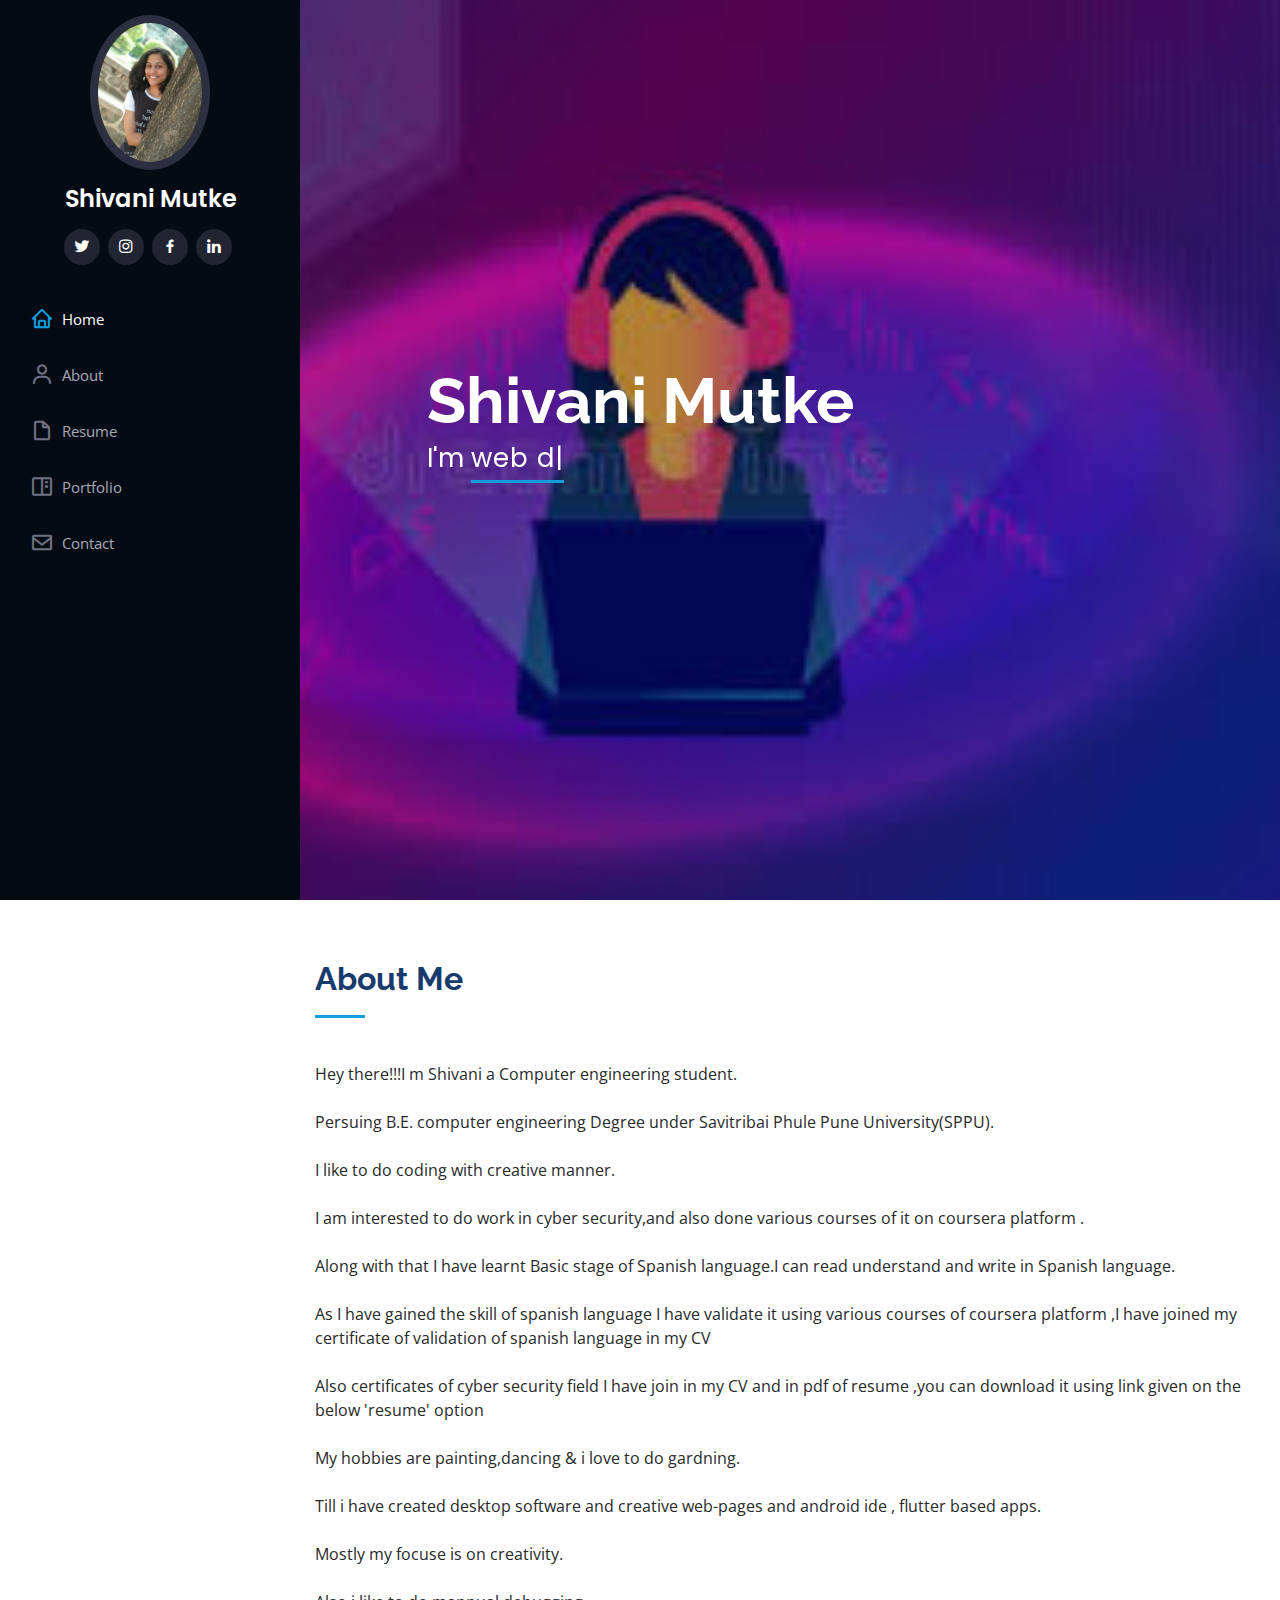
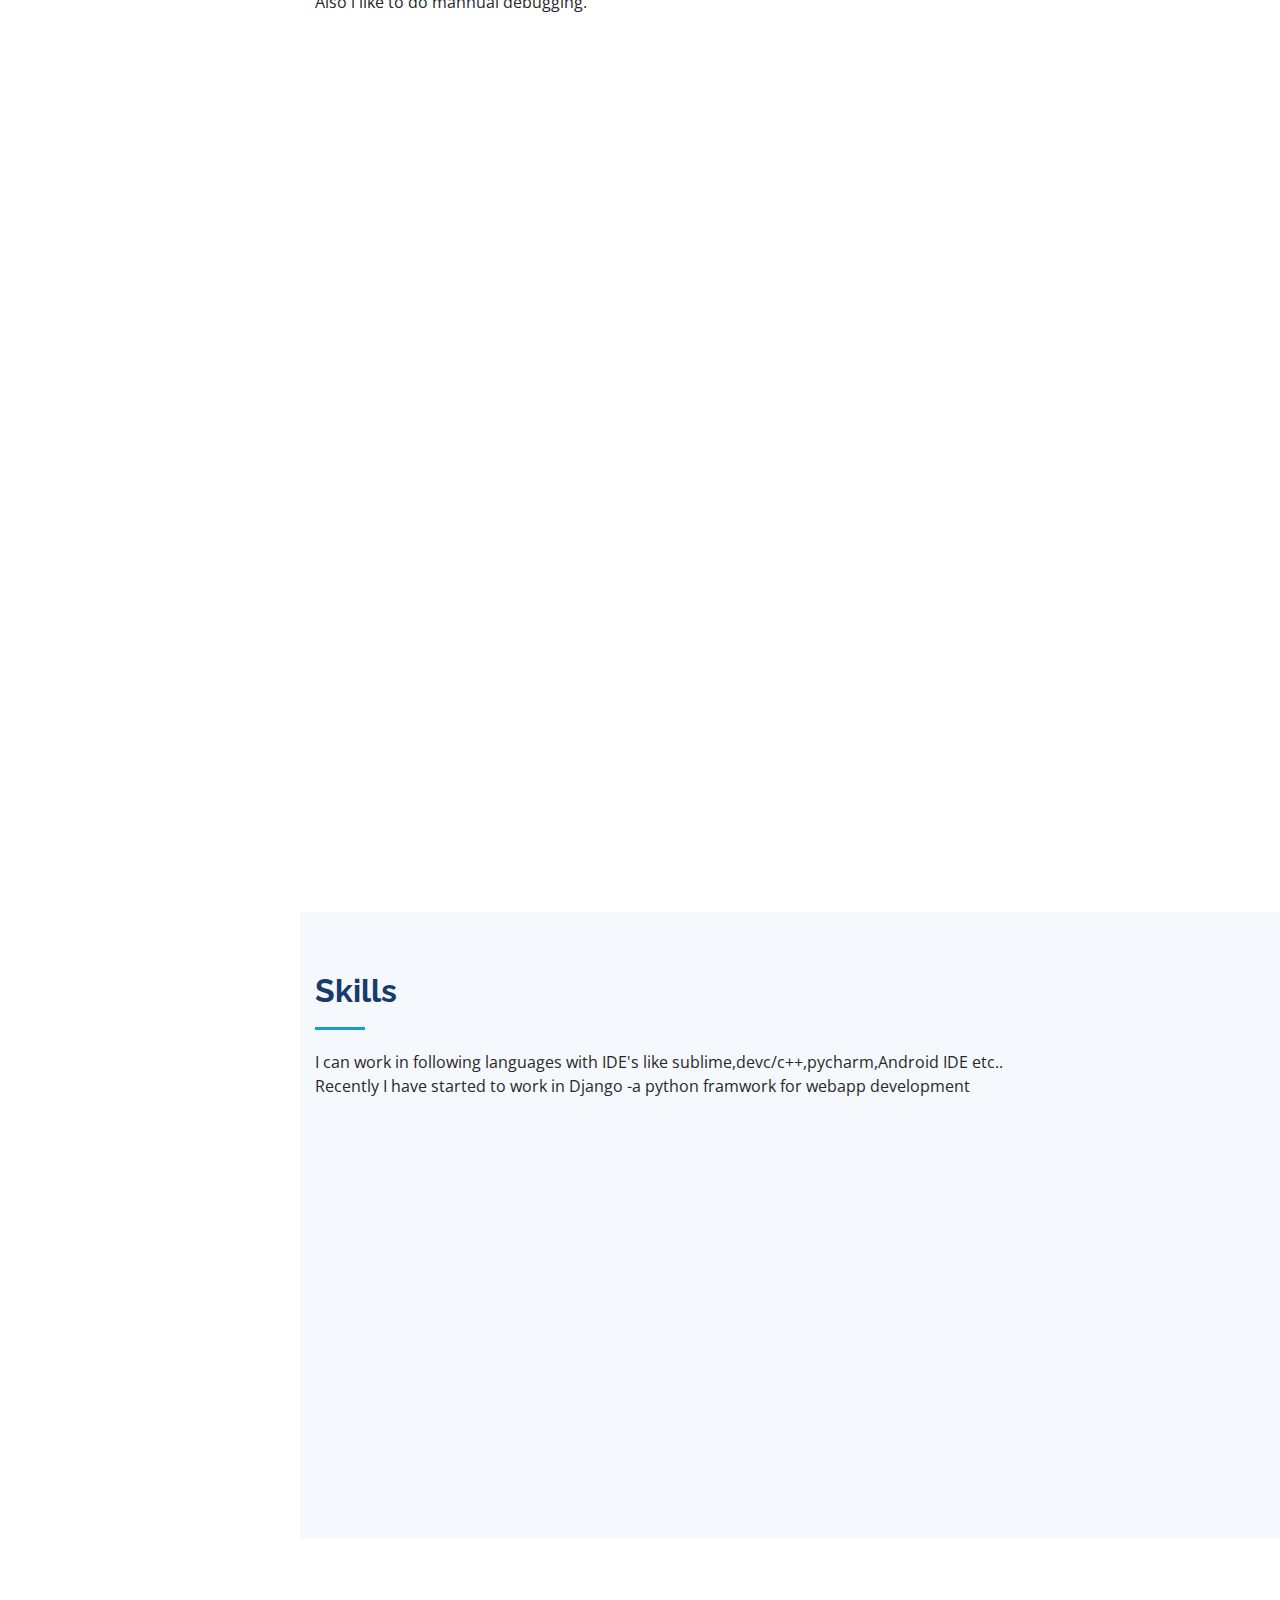
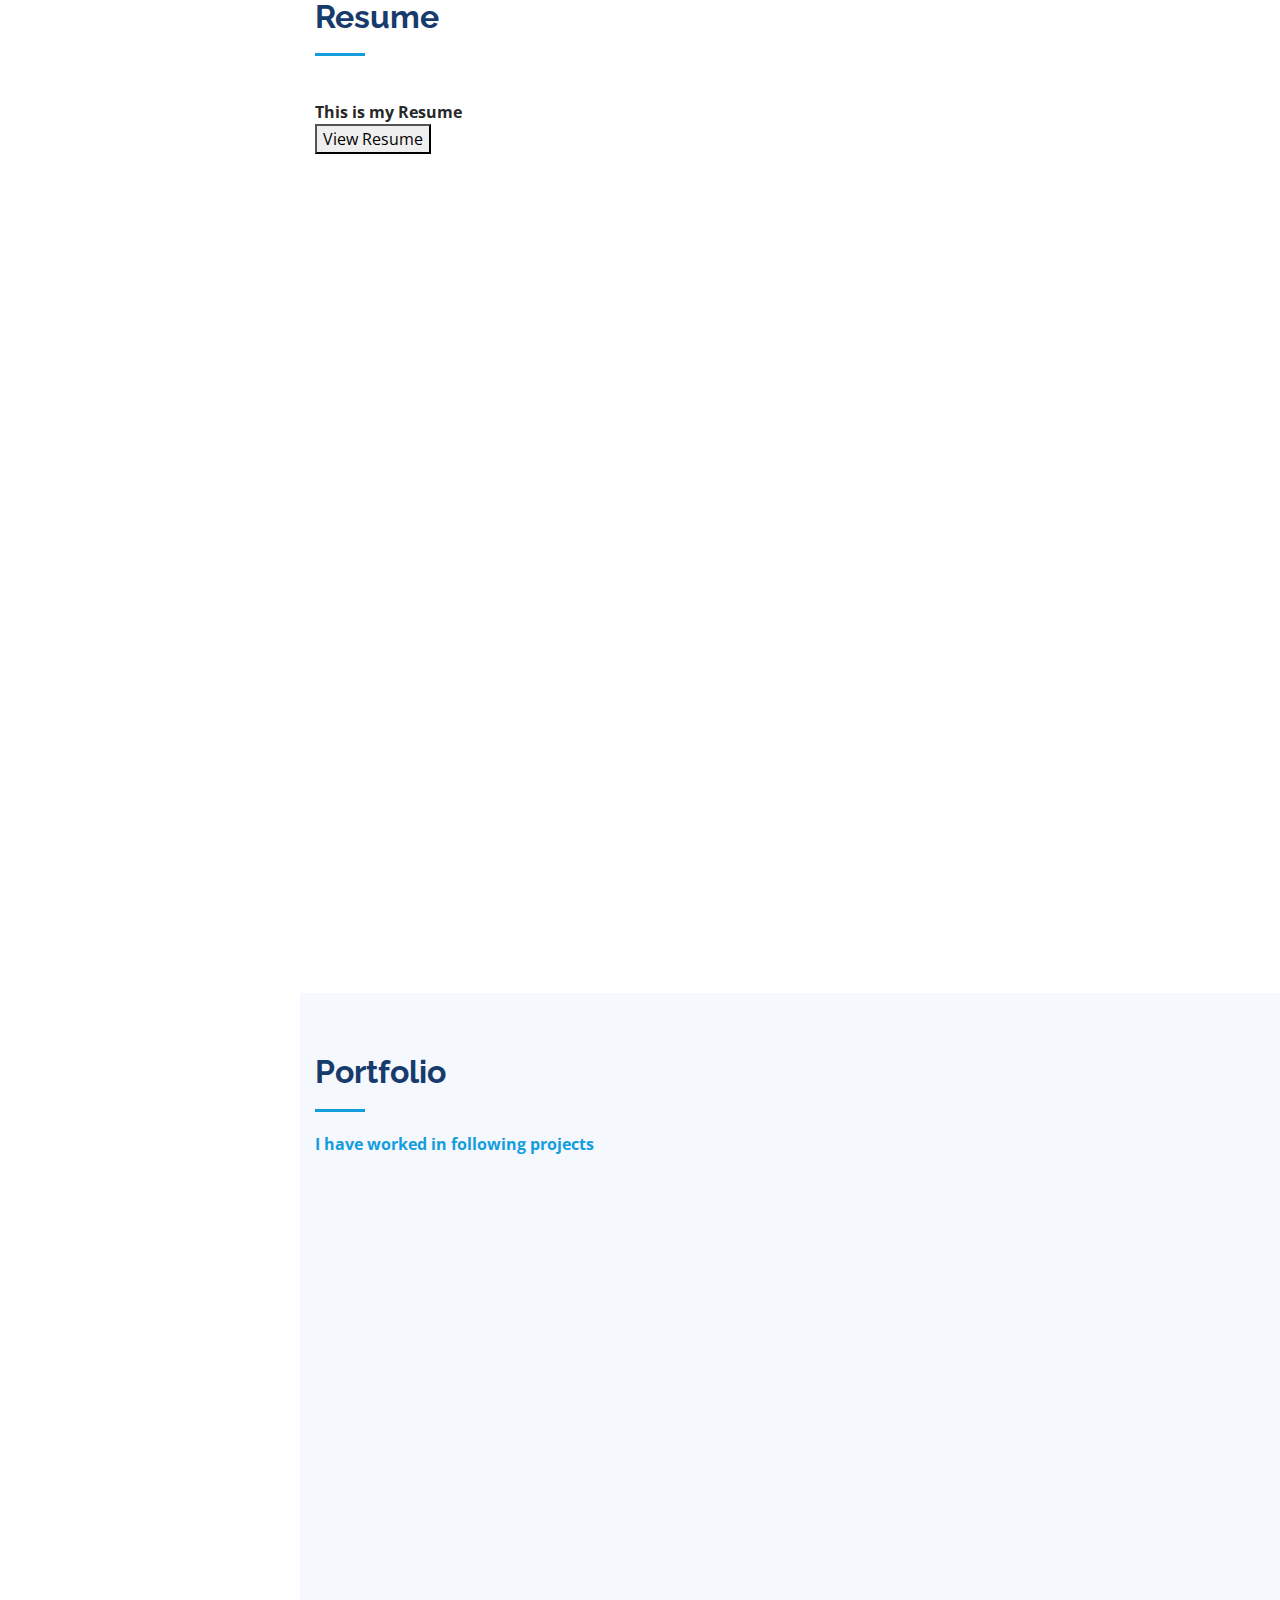
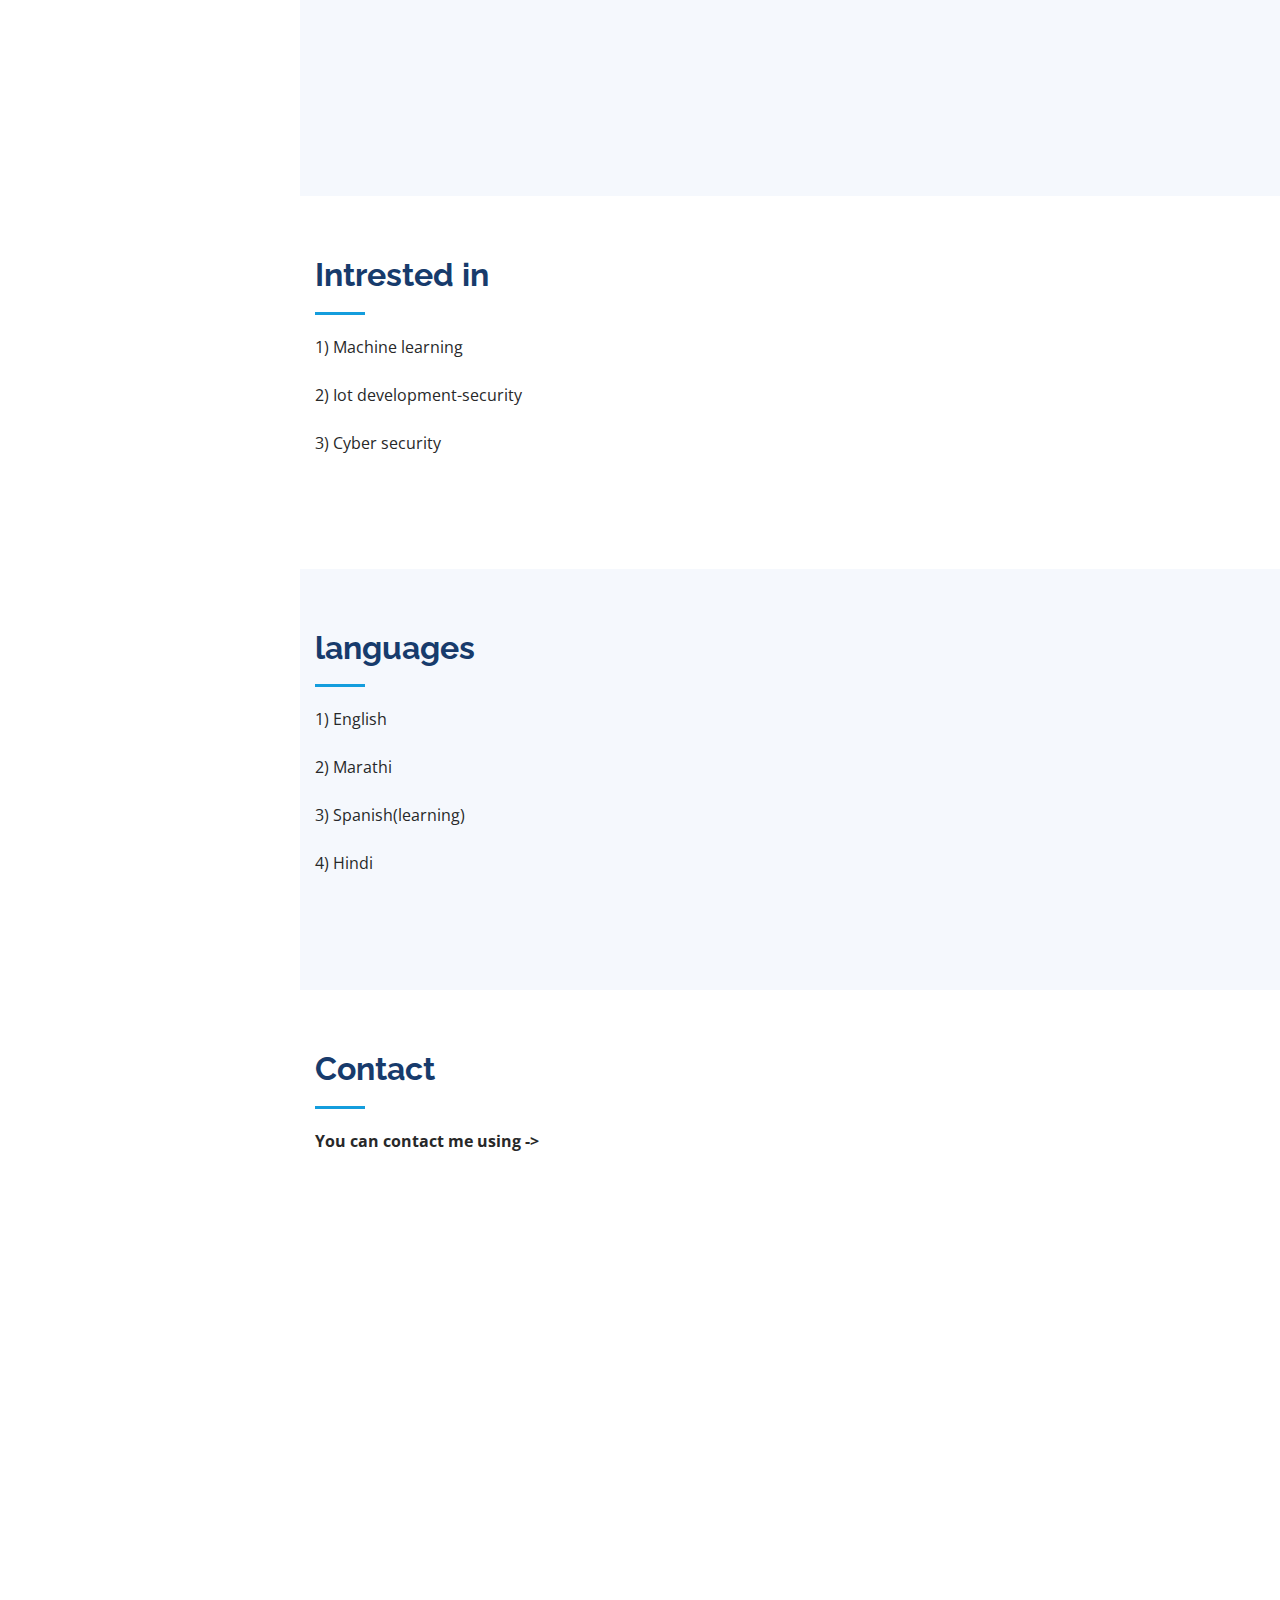
==== commit 4a951127: "Update index.html" ====
--- a/index.html
+++ b/index.html
@@ -46,8 +46,11 @@
         <h1 class="text-light"><a href="index.html">Shivani Mutke</a></h1>
         <div class="social-links mt-3 text-center">
          
+          <a href="https://twitter.com/Shivani22520391" class="twitter"><i class="bx bxl-twitter"></i></a>
+          <a href="https://www.instagram.com/shivam_100125/" class="instagram"><i class="bx bxl-instagram"></i></a>
+          <a href="https://www.facebook.com/shivani.mutke.52" class="facebook"><i class="bx bxl-facebook"></i></a>
+          <a href="https://www.linkedin.com/in/shivani-mutke-b343811a5" class="linkedin"><i class="bx bxl-linkedin"></i></a>
           
-          <a href="https://www.linkedin.com/in/shivani-mutke-b343811a5" class="linkedin"><i class="bx bxl-linkedin"></i></a>
         </div>
       </div>
 
@@ -86,7 +89,11 @@
           <p><br>Hey there!!!I m Shivani a Computer engineering student.<br><br>
              Persuing B.E. computer engineering Degree under Savitribai Phule  Pune University(SPPU).<br><br>
              I like to do coding with creative manner.<br><br>
-             Also my hobbies are painting,dancing & i love to do gardning.<br><br>
+             I am interested to do work in cyber security,and also done various courses of it on coursera platform .<br><br>
+             Along with that I have learnt Basic stage of Spanish language.I can read understand and write in Spanish language.<br><br>
+             As I have gained the skill of spanish language I have validate it using various courses of coursera platform ,I have joined my certificate of validation of spanish language in my CV<br><br>
+             Also certificates of cyber security field I have join in my CV and in pdf of resume ,you can download it using link given on the below 'resume' option<br><br>
+             My hobbies are painting,dancing & i love to do gardning.<br><br>
              Till i have created desktop software and creative web-pages and android ide , flutter based apps.<br> <br>
              Mostly my focuse is on creativity.<br><br> 
             Also i like to do mannual debugging.<br><br>
@@ -108,7 +115,7 @@
                 <ul>
                   <li><i class="icofont-rounded-right"></i> <strong>Birthday:</strong> 25 january 1999</li>
                   <li><i class="icofont-rounded-right"></i> <strong>website</strong>http://shivaniM25.git.io.github</li>
-                  <li><i class="icofont-rounded-right"></i> <strong>Phone:</strong> 8177859406</li>
+                  <li><i class="icofont-rounded-right"></i> <strong>visit my blog</strong> https://indonewstreamming.blogspot.com/</li>
                   <li><i class="icofont-rounded-right"></i> <strong>City:</strong> City : pune, Maharashtra,India</li>
                 </ul>
               </div>
@@ -123,12 +130,15 @@
             </div>
             <p>
             <br>----------------------------------------------------------------------------------------------------------------------------------<br>
-             I am Shivani Mutke.Persuing Bachelor's degree of computer science engineering in Savitribai Phule Pune University. I will complete my Degree in 2020-2021.Till now i have worked in Iot domain,python project,android app development,
-             and currently I am learning web development using flutter.Also I m learning Spanish language and its basic level will complete in december of 2021.<br>
-             I have basic knowledge of  python Django Framework.<br>
+              I am Shivani Mutke.Persuing Bachelor's degree of computer science engineering in Savitribai Phule Pune University. I will complete my Degree in 2020-2021.Till now i have worked in Iot domain,python project,android app development,
+             and currently I am learning web development using flutter.<br><br>
+              Also I have learnt Spanish language which I have mentioned above.<br><br>
+             I have created many flutter based application whose .apk file link is attach to my CV you can see that by clicking on CV option.<br><br>
+              Along with that I can work with many web-technology frameworks.I m able to build web-application in <b>angular-js, angular-8,jquery,and javascript framework</b>.<br><br>
+              Also I have worked with blockchain technology,And gained certificates of international universities on coursera platform.<br><br>
+              I can code with <b>c++,c,python,java and R-language</b>.<br><br>
              <b></b>
-             My 10 th  is completed at Naranyanrao Sanas Vidyalaya ,dhayari-phata<br>
-             My 12 th is completed at Vasantrao Sakharam Sanas Mhavidyalaya,Dhayri-phata<br>
+            
             </p>
           </div>
         </div>
@@ -240,7 +250,34 @@
             <div class="progress">
               <span class="skill">c/c++ <i class="val">70%</i></span>
               <div class="progress-bar-wrap">
-                <div class="progress-bar" role="progressbar" aria-valuenow="55" aria-valuemin="0" aria-valuemax="100"></div>
+                <div class="progress-bar" role="progressbar" aria-valuenow="70" aria-valuemin="0" aria-valuemax="100"></div>
+              </div>
+            </div>
+
+            <div class="progress">
+              <span class="skill">angular-js and angular-8<i class="val">70%</i></span>
+              <div class="progress-bar-wrap">
+                <div class="progress-bar" role="progressbar" aria-valuenow="70" aria-valuemin="0" aria-valuemax="100"></div>
+              </div>
+            </div>
+
+            <div class="progress">
+              <span class="skill">javascript <i class="val">90%</i></span>
+              <div class="progress-bar-wrap">
+                <div class="progress-bar" role="progressbar" aria-valuenow="90" aria-valuemin="0" aria-valuemax="100"></div>
+              </div>
+            </div>
+
+            <div class="progress">
+              <span class="skill">j-query <i class="val">70%</i></span>
+              <div class="progress-bar-wrap">
+                <div class="progress-bar" role="progressbar" aria-valuenow="70" aria-valuemin="0" aria-valuemax="100"></div>
+              </div>
+            </div>
+            <div class="progress">
+              <span class="skill">R -programming <i class="val">70%</i></span>
+              <div class="progress-bar-wrap">
+                <div class="progress-bar" role="progressbar" aria-valuenow="70" aria-valuemin="0" aria-valuemax="100"></div>
               </div>
             </div>
 
@@ -258,6 +295,8 @@
         <div class="section-title">
           <h2>Resume</h2>
           <p><br><b>This is my Resume</b><br></p>
+          <a href="assets/resume3.pdf" ><p><button class="w3-button w3-purple">View Resume</button></p>
+            
         </div>
 
         <div class="row">
@@ -376,7 +415,7 @@
               <img src="assets/img/portfolio/firstweb.jpg" class="img-fluid" alt="">
               <div class="portfolio-links">
                 <a href="assets/img/portfolio/firstweb.jpg" data-gall="portfolioGallery" class="venobox" title="Web 2"><i class="bx bx-plus"></i></a>
-                <a href="assets/img/portfolio/firstweb.jpg" title="More Details"><i class="bx bx-link"></i></a>
+                <a href="assets/firsttrywebpage/index.html" title="More Details"><i class="bx bx-link"></i></a>
               </div>
             </div>
           </div>
@@ -398,7 +437,27 @@
               <img src="assets/img/portfolio/secondimage.jpg" class="img-fluid" alt="">
               <div class="portfolio-links">
                 <a href="assets/img/portfolio/secondimage.jpg" data-gall="portfolioGallery" class="venobox" title="Web 3"><i class="bx bx-plus"></i></a>
-                <a href="assets/img/portfolio/secondimage.jpg" title="More Details"><i class="bx bx-link"></i></a>
+                <a href="assets/Secondwebpage animated/index.html" title="More Details"><i class="bx bx-link"></i></a>
+              </div>
+            </div>
+          </div>
+
+          <div class="col-lg-4 col-md-6 portfolio-item filter-web">
+            <div class="portfolio-wrap">
+              <img src="assets/img/portfolio/blog.jpg" class="img-fluid" alt="">
+              <div class="portfolio-links">
+                <a href="assets/img/portfolio/blog.jpg" data-gall="portfolioGallery" class="venobox" title="Web 3"><i class="bx bx-plus"></i></a>
+                <a href="https://indonewstreamming.blogspot.com/" title="More Details"><i class="bx bx-link"></i></a>
+              </div>
+            </div>
+          </div>
+            
+          <div class="col-lg-4 col-md-6 portfolio-item filter-web">
+            <div class="portfolio-wrap">
+              <img src="assets/img/portfolio/word.jpg" class="img-fluid" alt="">
+              <div class="portfolio-links">
+                <a href="assets/img/portfolio/word.jpg" data-gall="portfolioGallery" class="venobox" title="Web 3"><i class="bx bx-plus"></i></a>
+                <a href="https://indonewstream.wordpress.com/2020/05/20/cloud-computing/" title="More Details"><i class="bx bx-link"></i></a>
               </div>
             </div>
           </div>
@@ -641,4 +700,4 @@
 
 </body>
 
-</html>+</html>
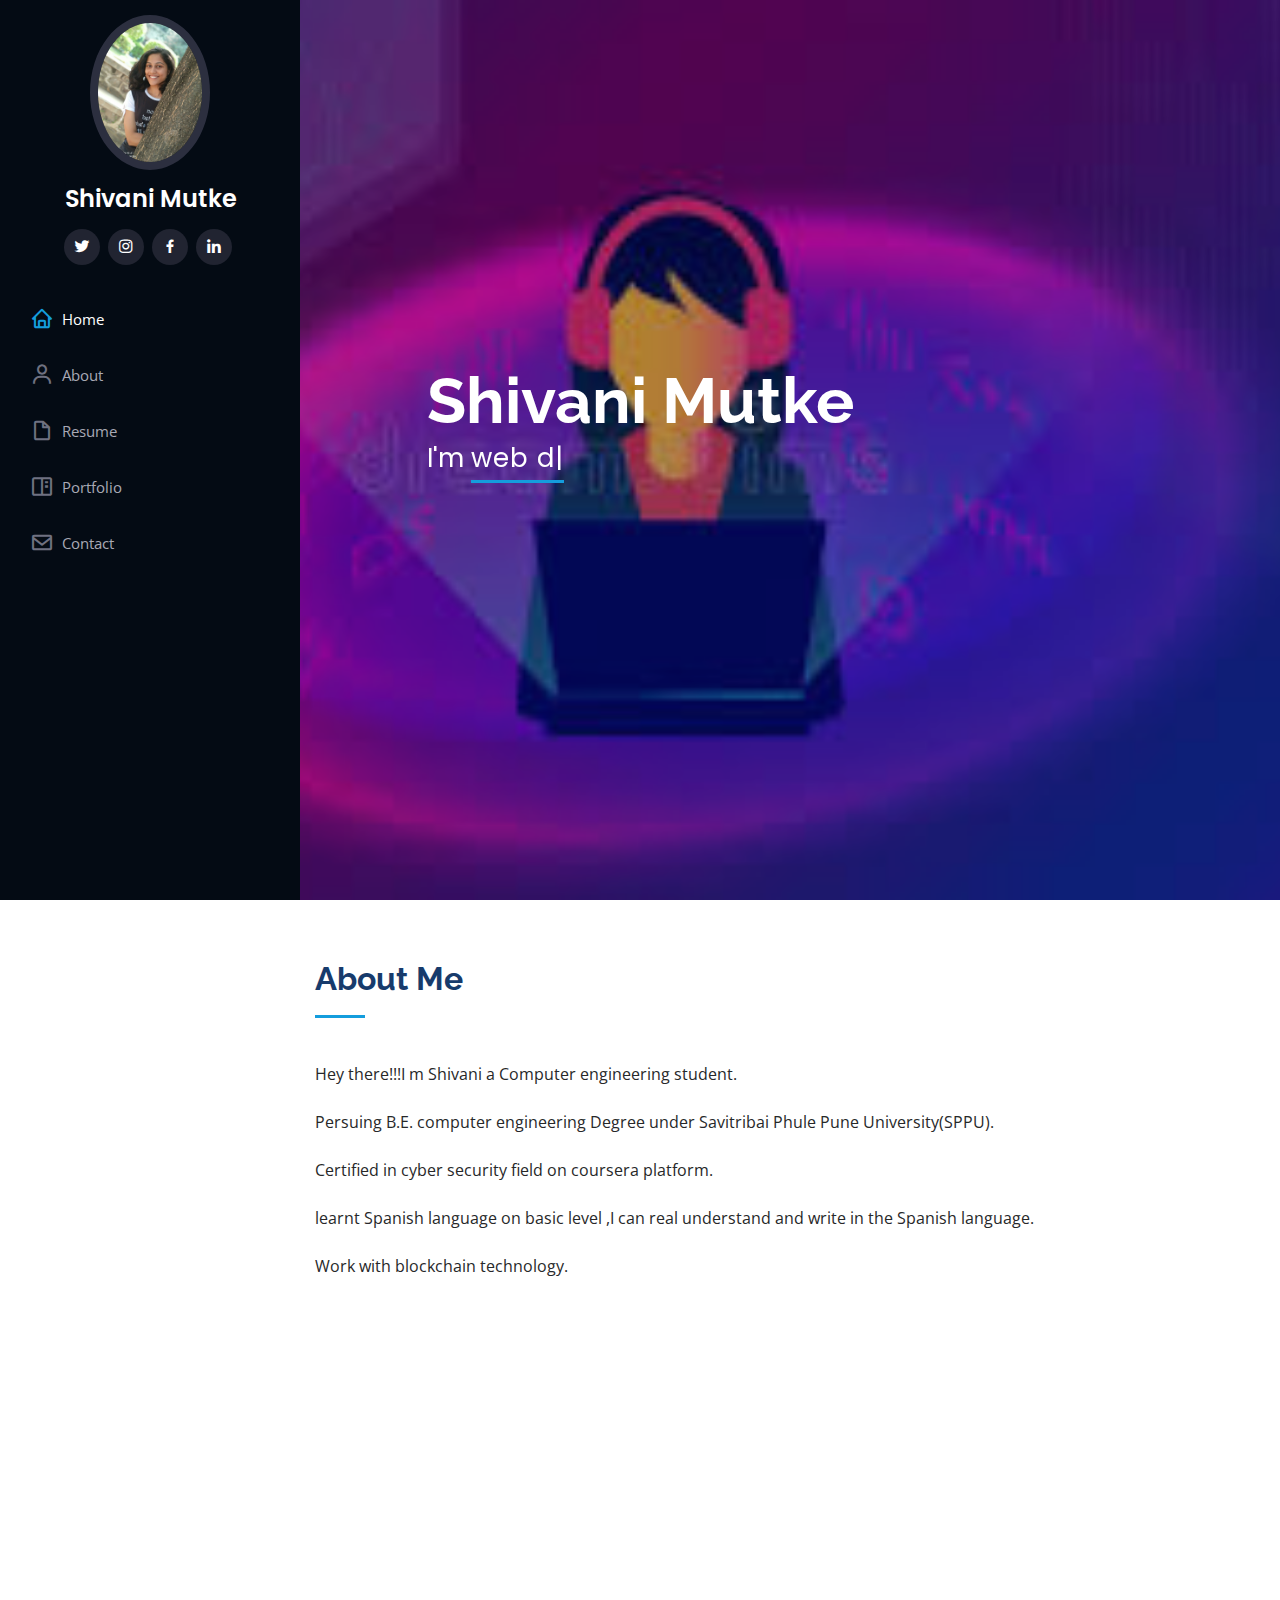
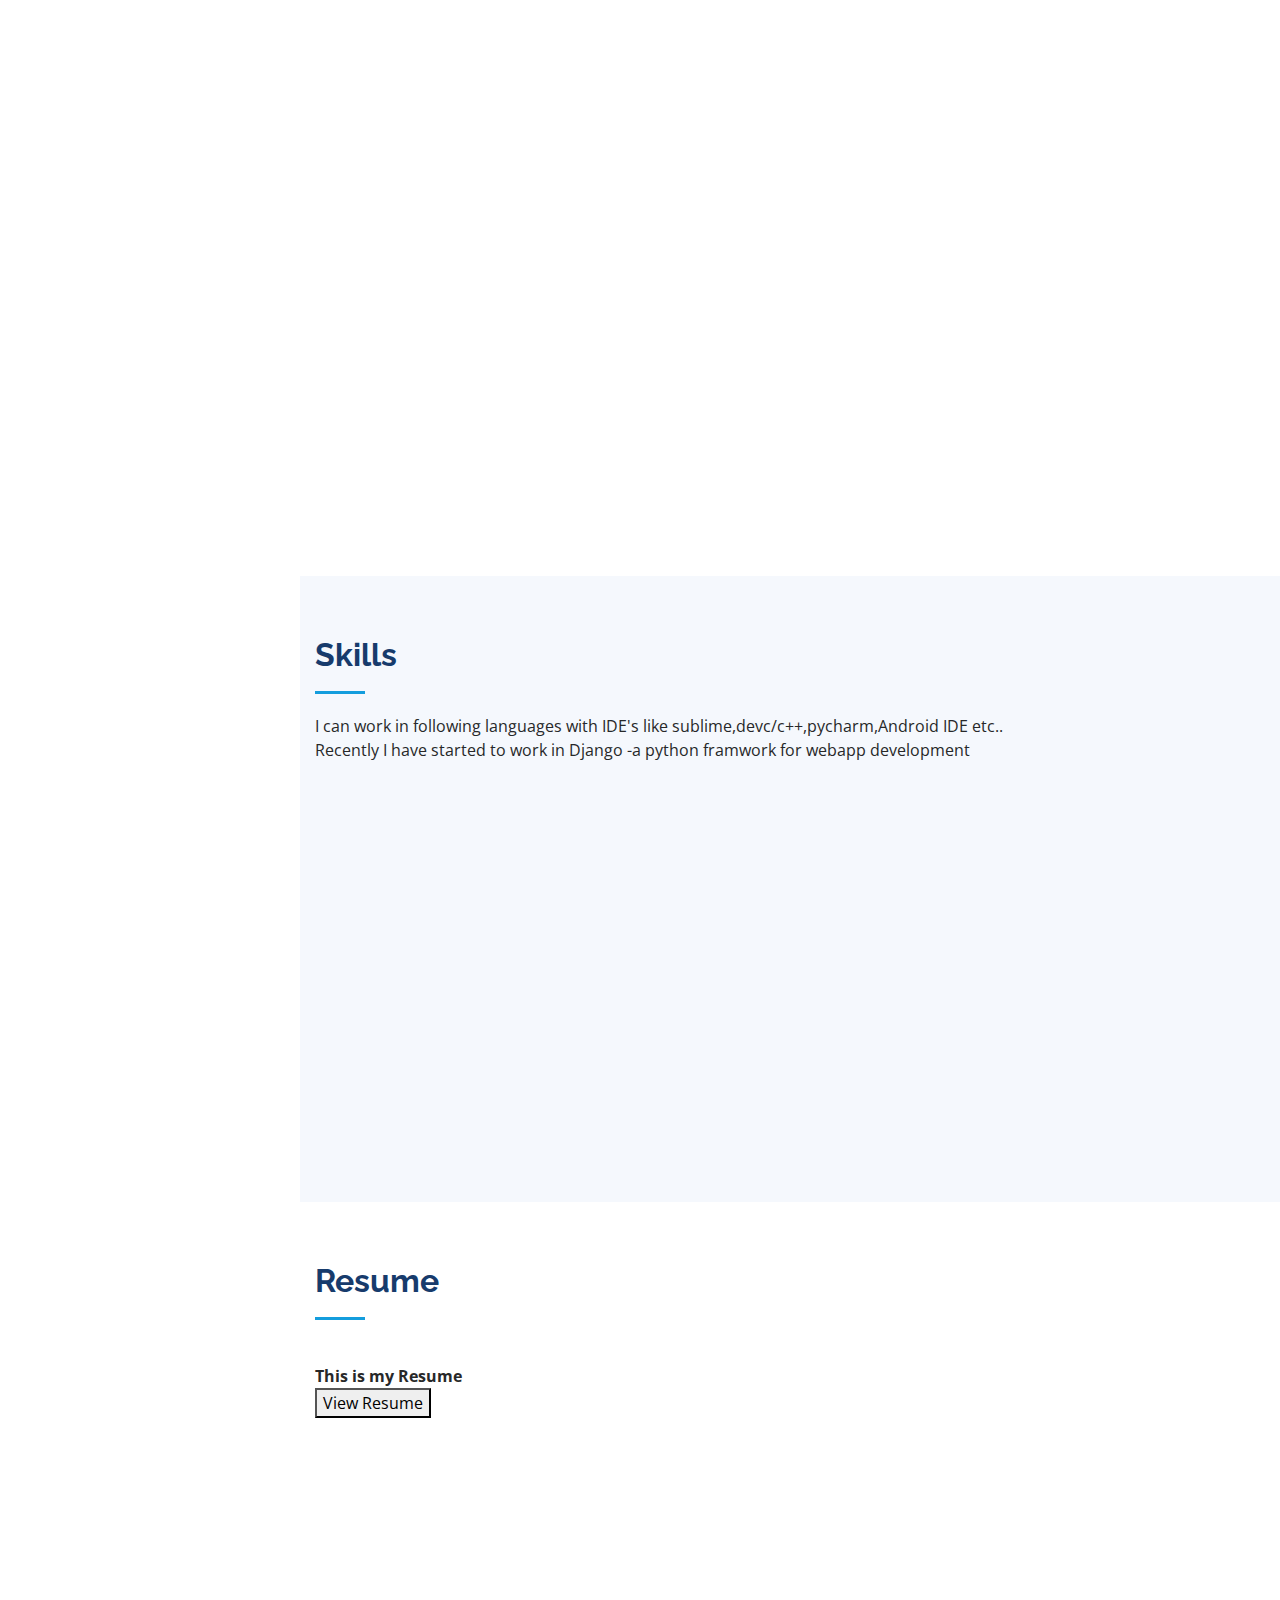
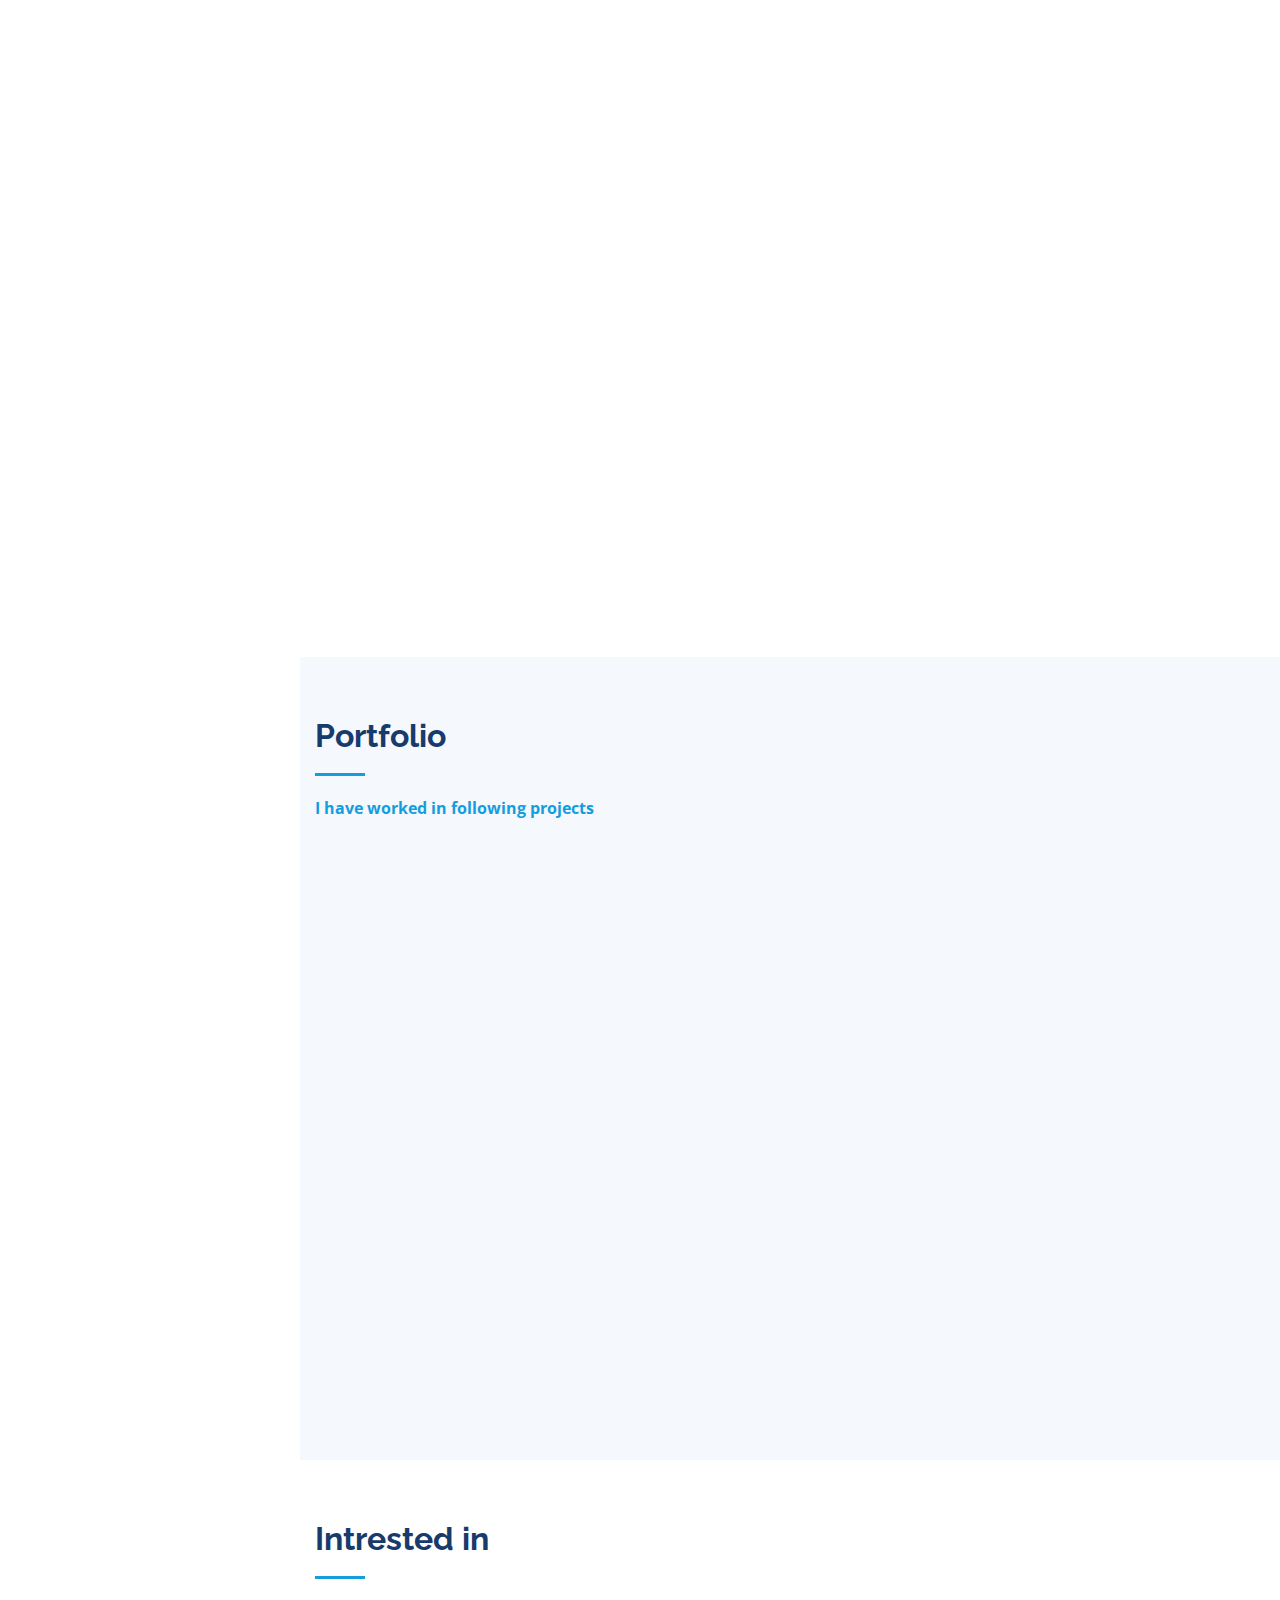
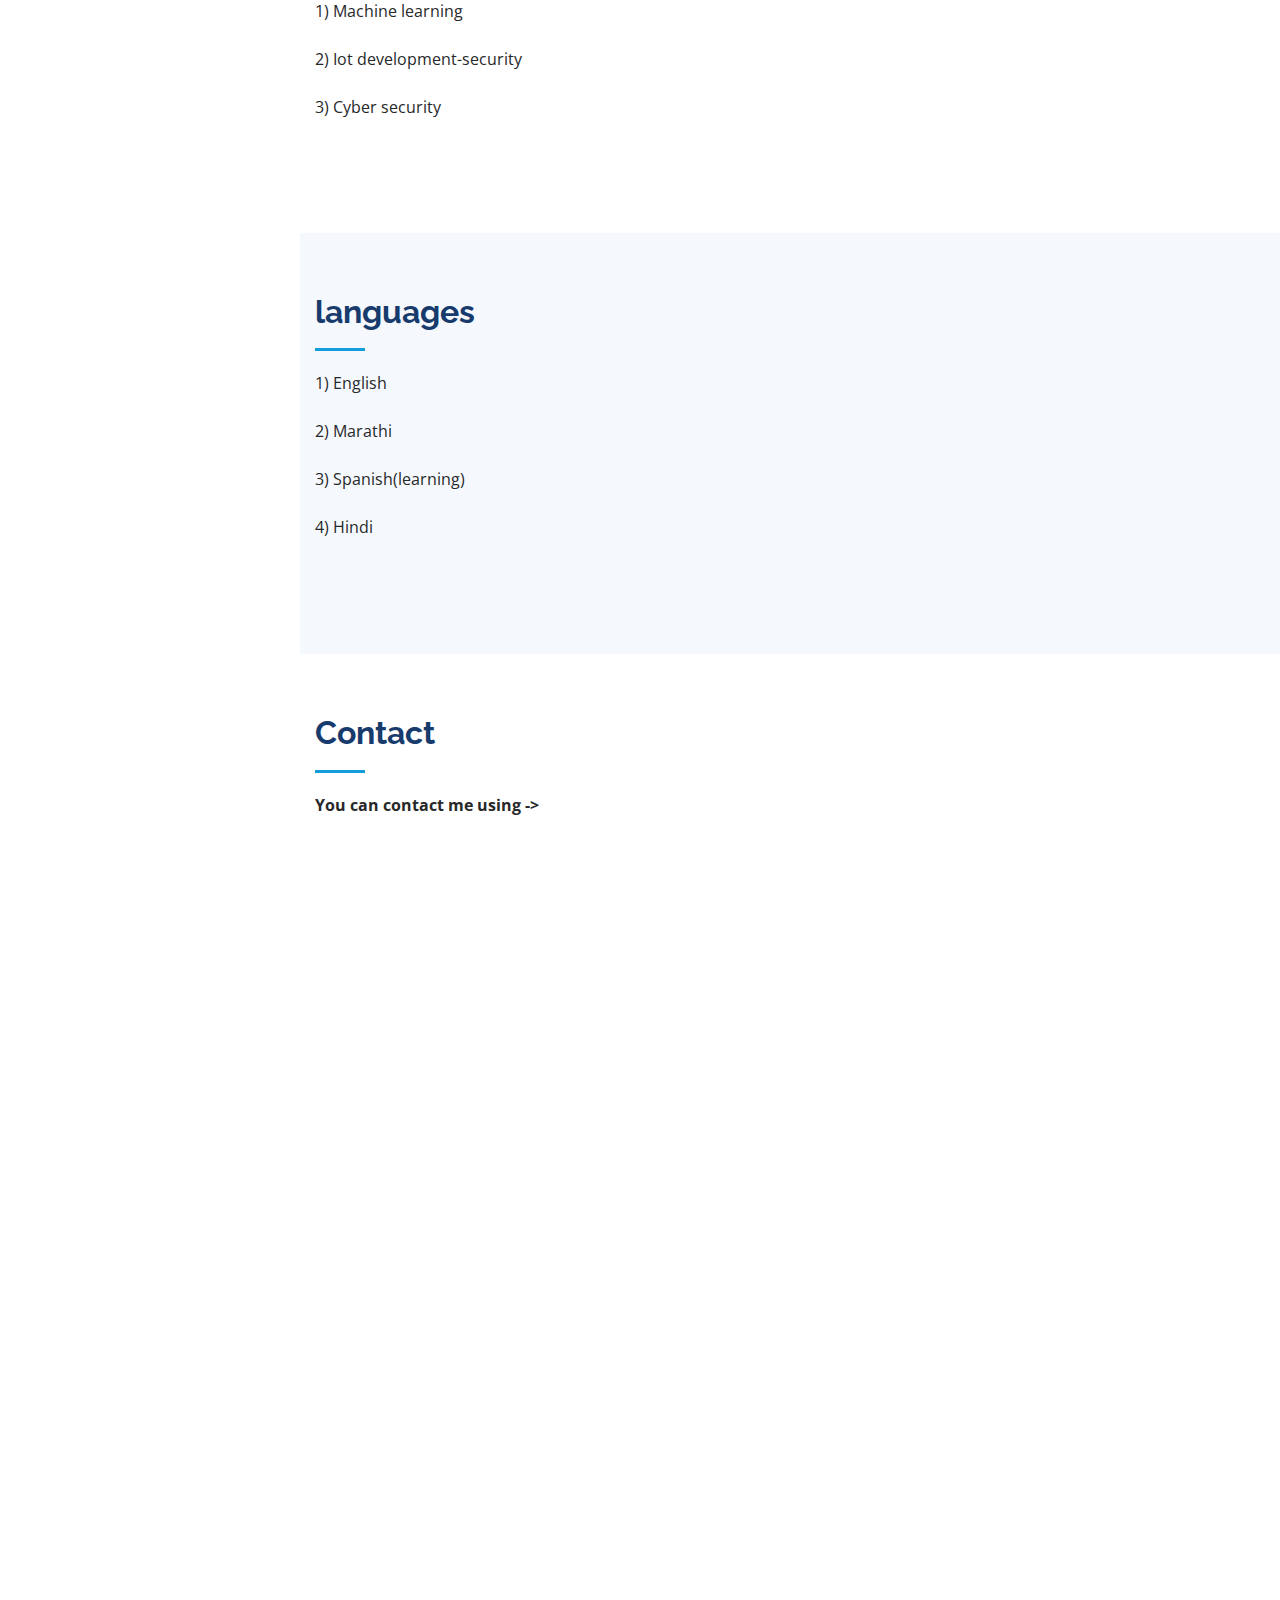
==== commit 4adb2c52: "Update index.html" ====
--- a/index.html
+++ b/index.html
@@ -88,15 +88,12 @@
           <h2>About Me</h2>
           <p><br>Hey there!!!I m Shivani a Computer engineering student.<br><br>
              Persuing B.E. computer engineering Degree under Savitribai Phule  Pune University(SPPU).<br><br>
-             I like to do coding with creative manner.<br><br>
-             I am interested to do work in cyber security,and also done various courses of it on coursera platform .<br><br>
-             Along with that I have learnt Basic stage of Spanish language.I can read understand and write in Spanish language.<br><br>
-             As I have gained the skill of spanish language I have validate it using various courses of coursera platform ,I have joined my certificate of validation of spanish language in my CV<br><br>
-             Also certificates of cyber security field I have join in my CV and in pdf of resume ,you can download it using link given on the below 'resume' option<br><br>
-             My hobbies are painting,dancing & i love to do gardning.<br><br>
-             Till i have created desktop software and creative web-pages and android ide , flutter based apps.<br> <br>
-             Mostly my focuse is on creativity.<br><br> 
-            Also i like to do mannual debugging.<br><br>
+             Certified in cyber security field on coursera platform.<br><br>
+             learnt Spanish language on basic level ,I can real understand and write in the Spanish language.<br><br>
+             Work with blockchain technology.<br><br>
+             
+             
+            
 
           </p>
         </div>
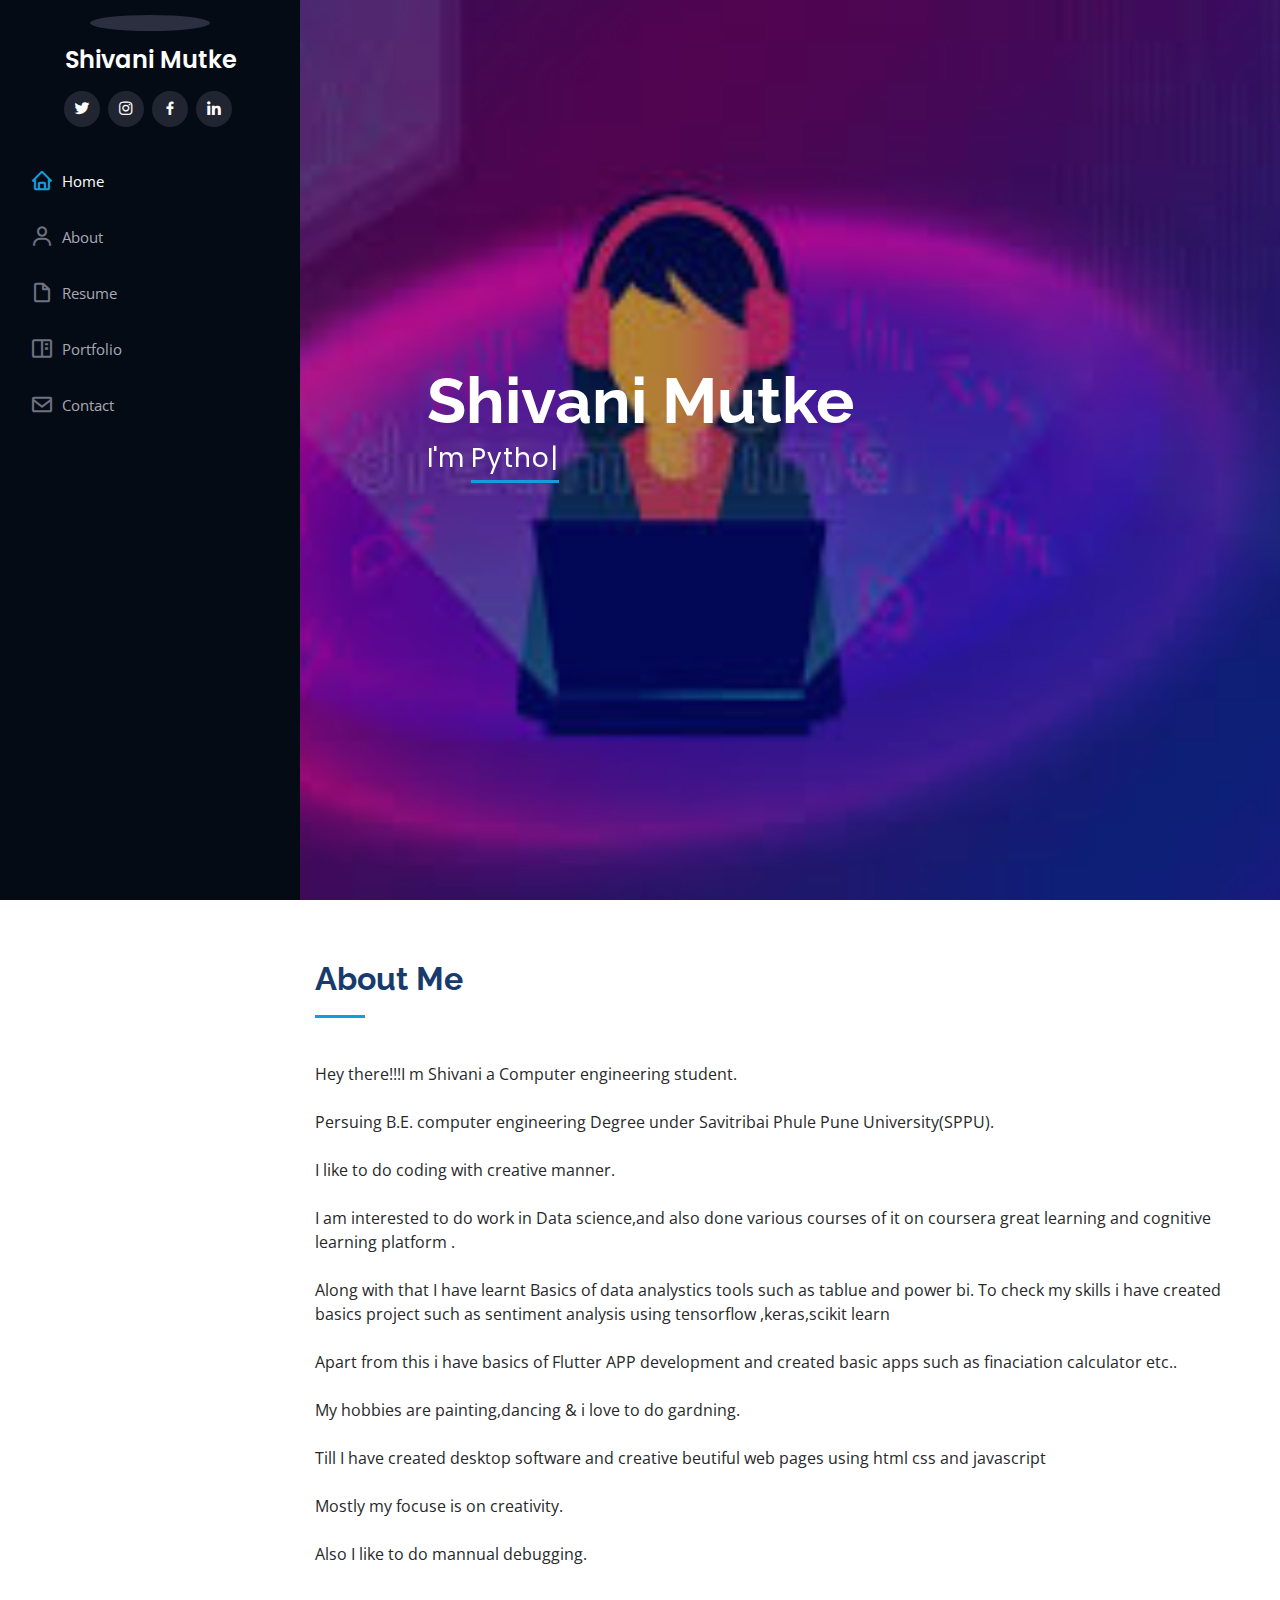
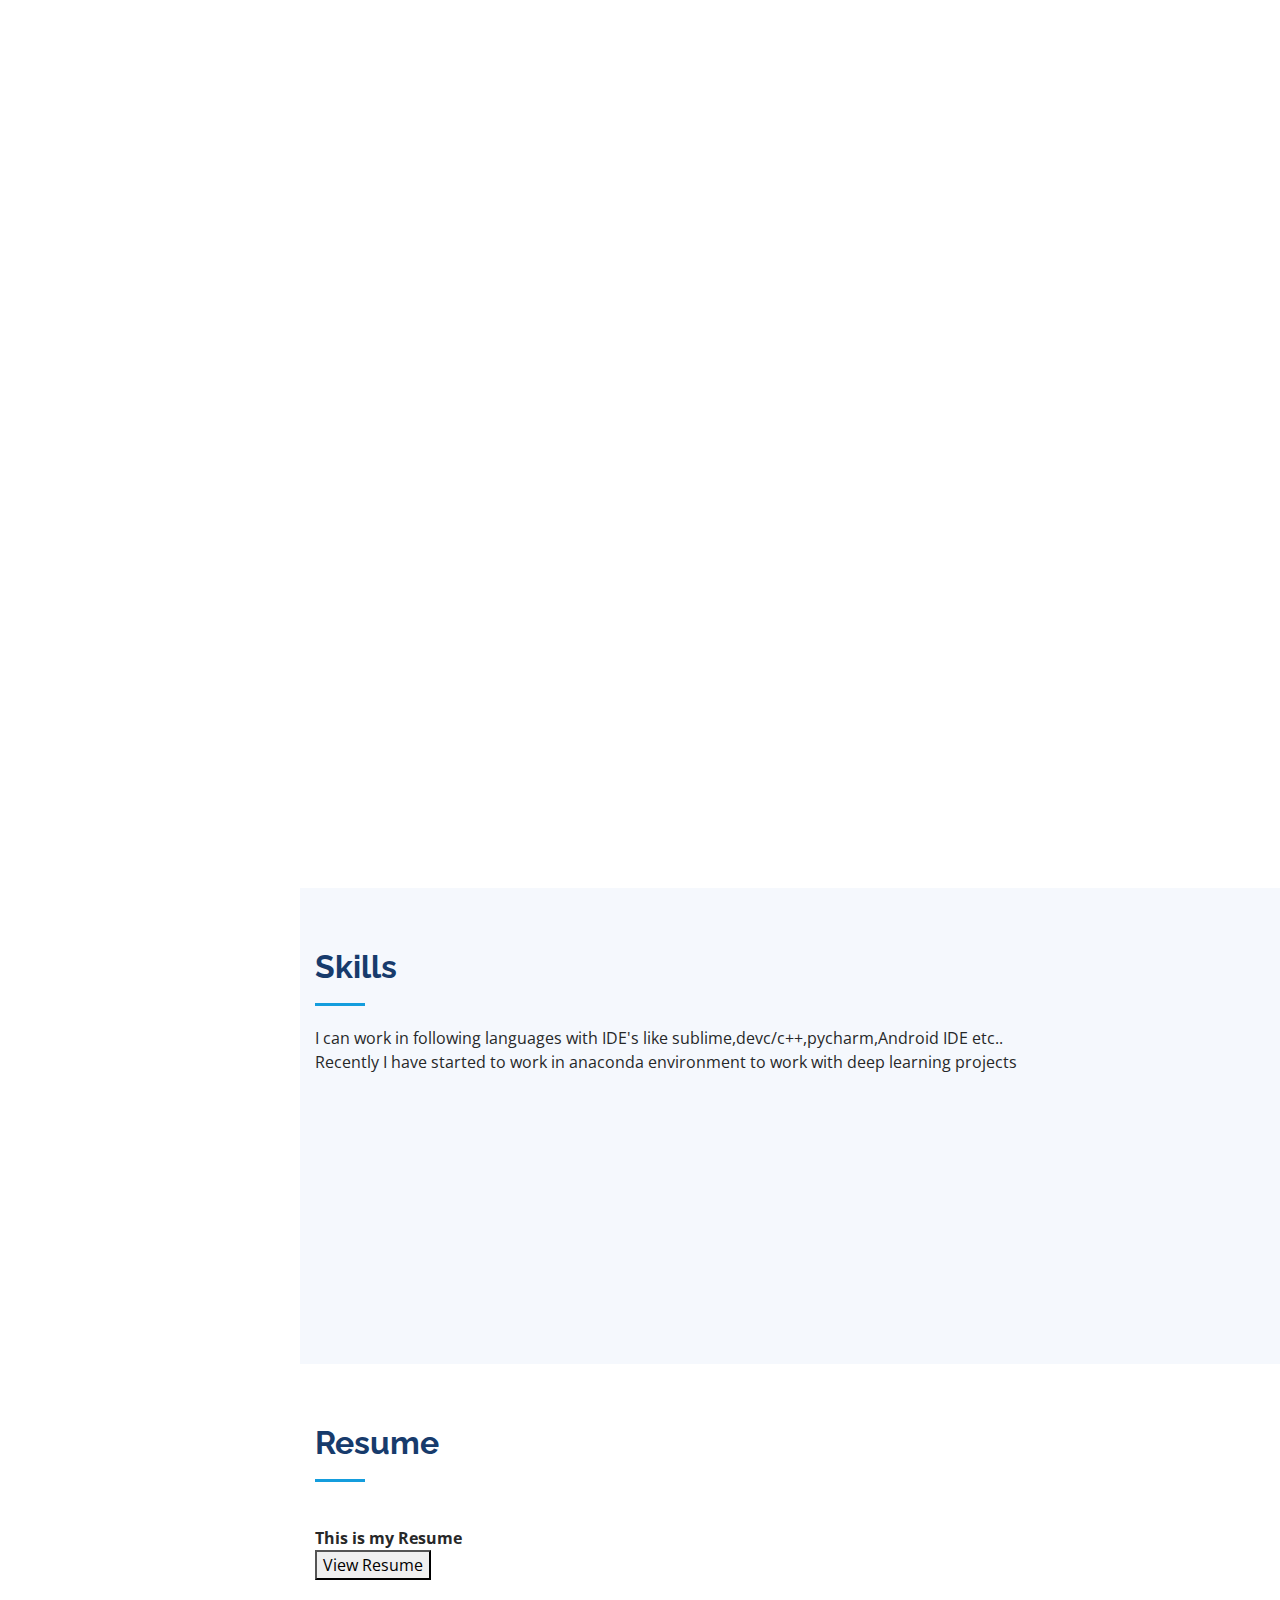
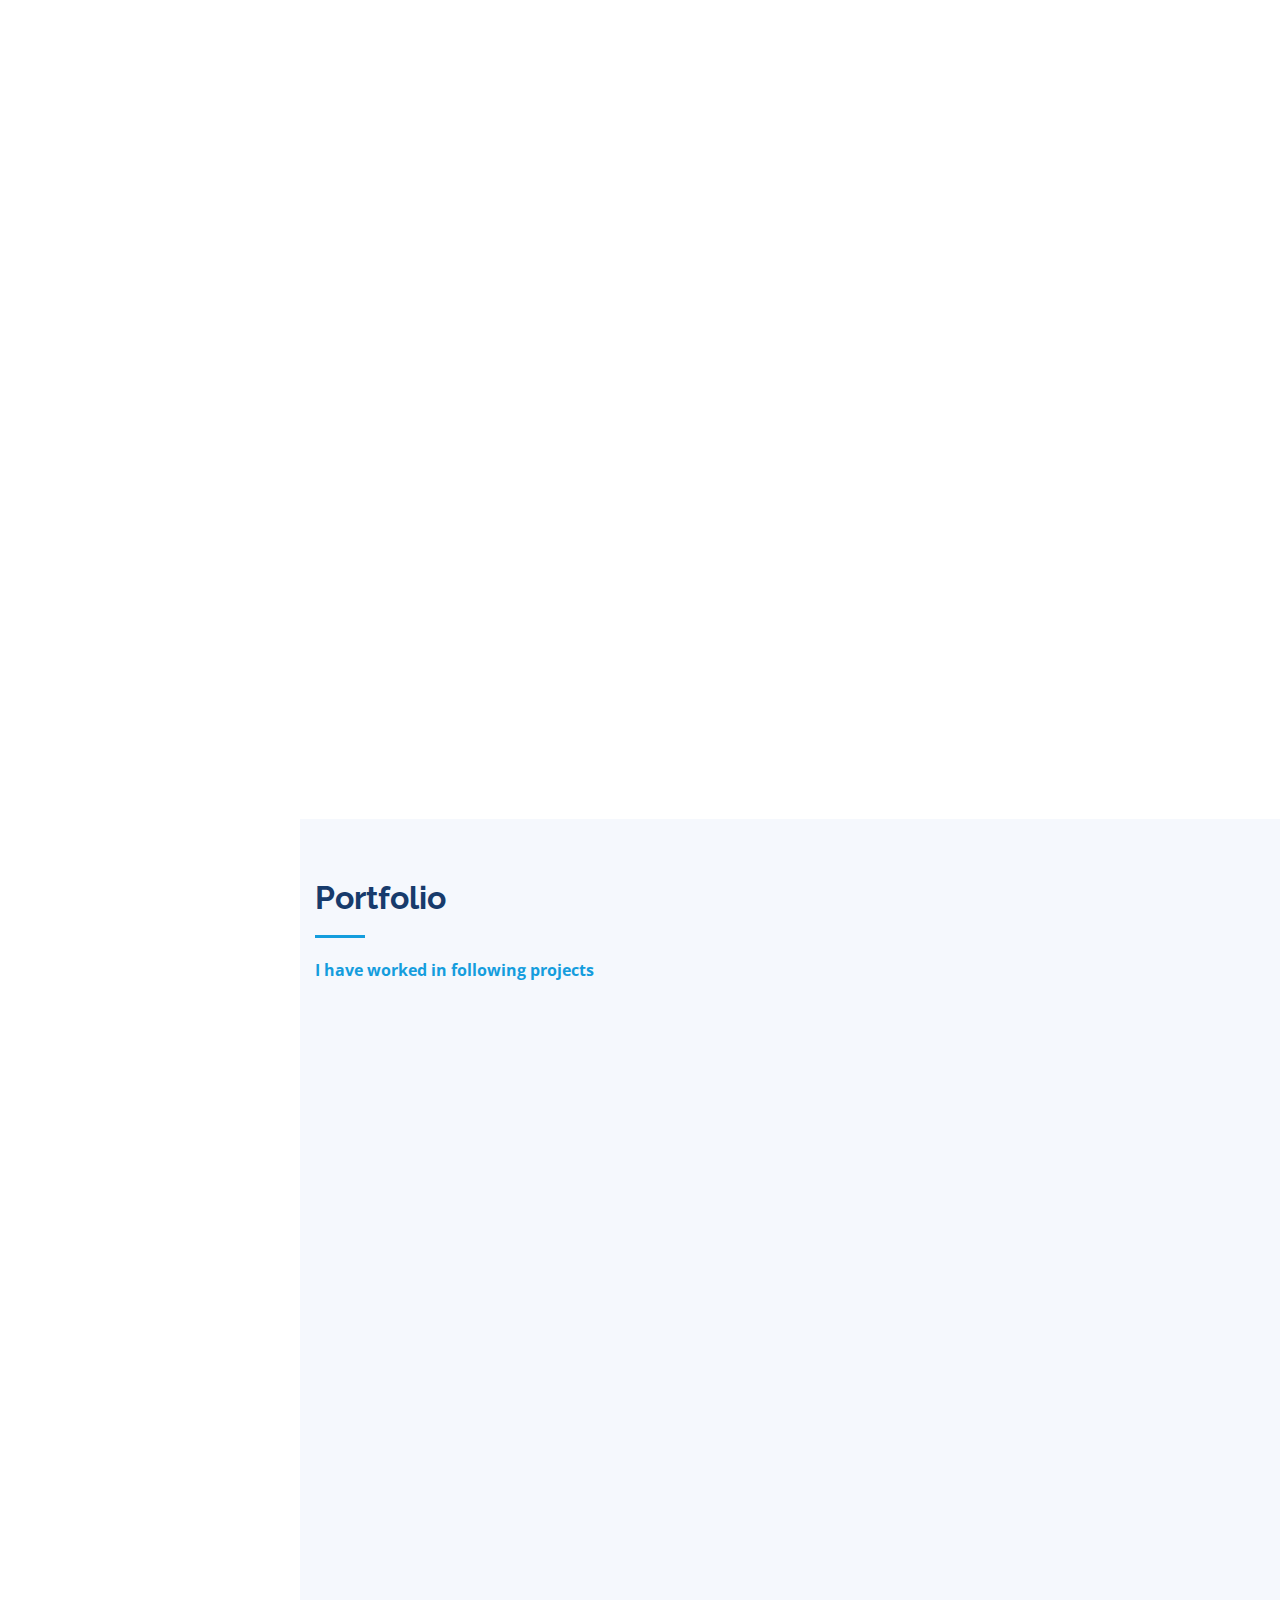
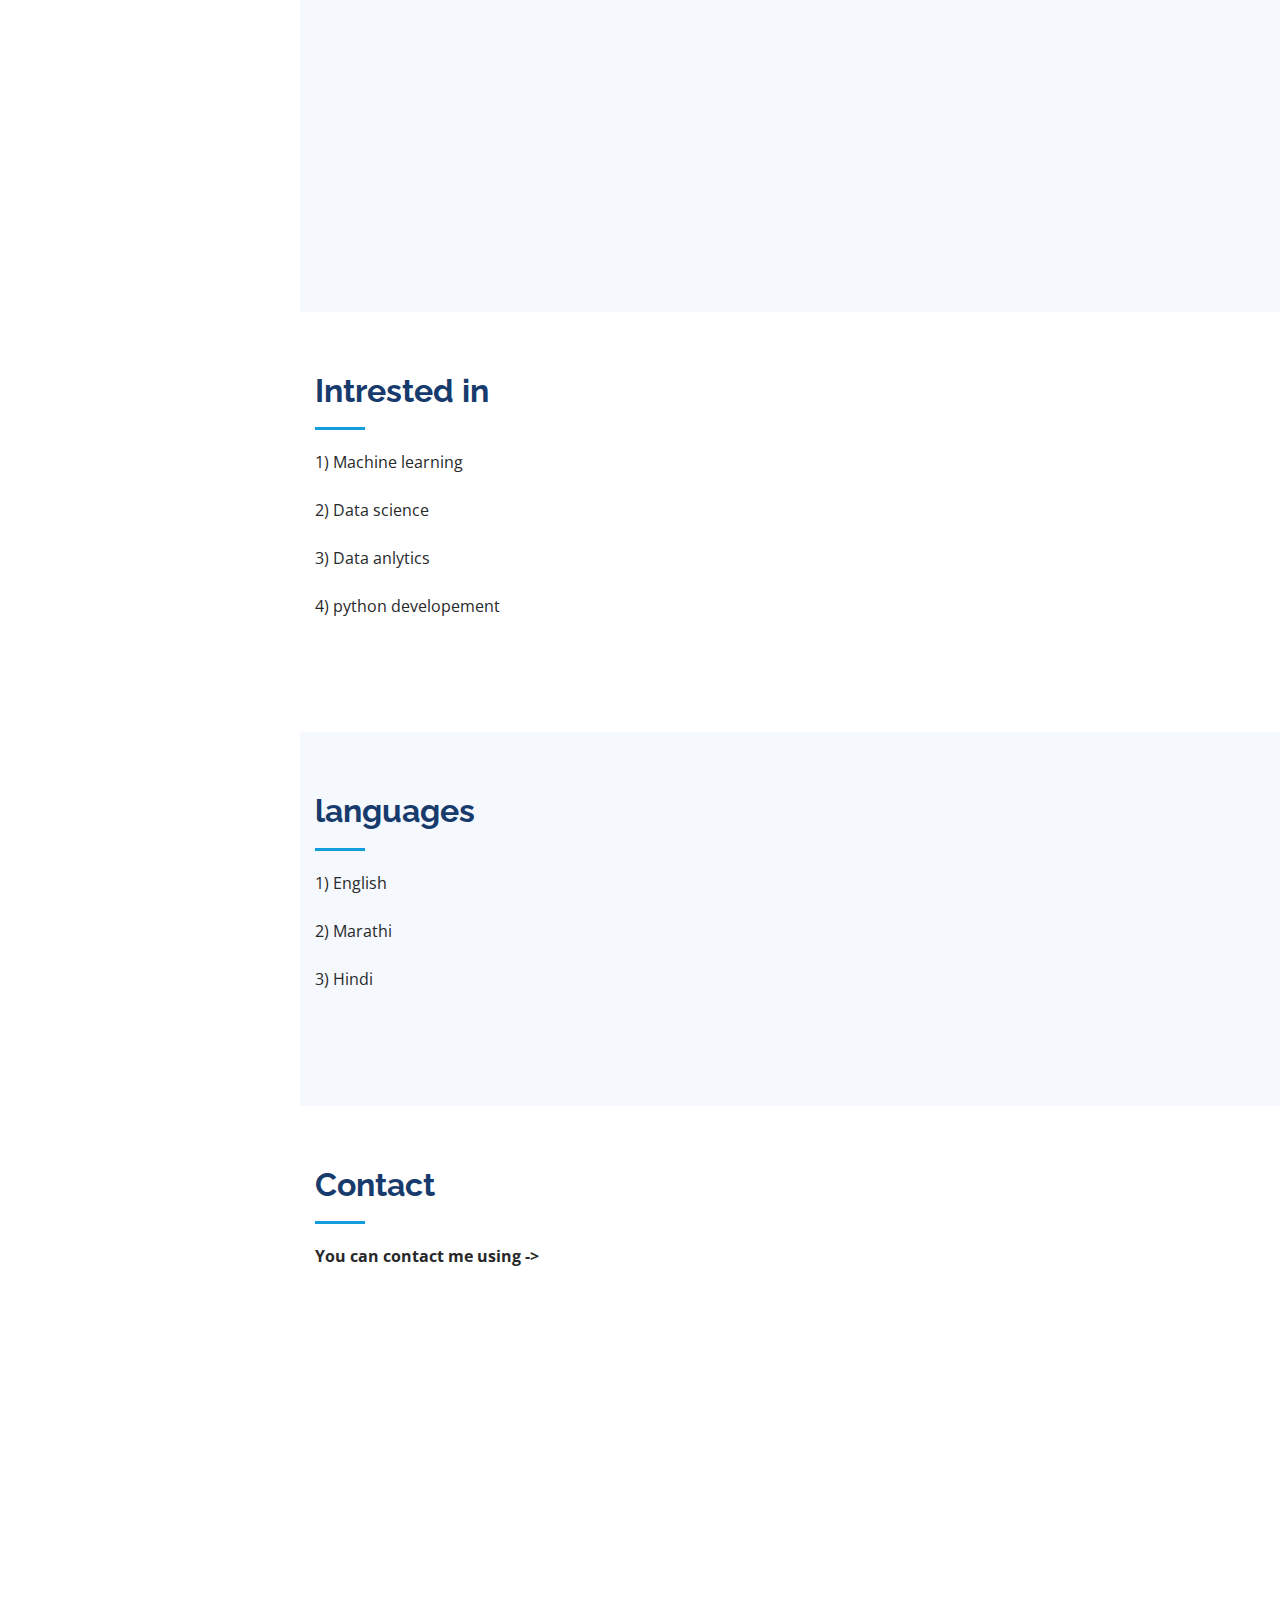
==== commit 69542db2: "Add files via upload" ====
--- a/index.html
+++ b/index.html
@@ -42,7 +42,7 @@
     <div class="d-flex flex-column">
 
       <div class="profile">
-        <img src="assets/img/shivani.jpg" alt="" class="img-fluid rounded-circle">
+        <img src="assets/img/photo.jpeg" alt="" class="img-fluid rounded-circle">
         <h1 class="text-light"><a href="index.html">Shivani Mutke</a></h1>
         <div class="social-links mt-3 text-center">
          
@@ -74,7 +74,7 @@
   <section id="hero" class="d-flex flex-column justify-content-center align-items-center">
     <div class="hero-container" data-aos="fade-in">
       <h1>Shivani Mutke</h1>
-      <p>I'm <span class="typed" data-typed-items="web designer, App-Developer using flutter and Android Ide"></span></p>
+      <p>I'm <span class="typed" data-typed-items="Python programmer ,data science and machine learning enthusiastic"></span></p>
     </div>
   </section><!-- End Hero -->
 
@@ -88,19 +88,22 @@
           <h2>About Me</h2>
           <p><br>Hey there!!!I m Shivani a Computer engineering student.<br><br>
              Persuing B.E. computer engineering Degree under Savitribai Phule  Pune University(SPPU).<br><br>
-             Certified in cyber security field on coursera platform.<br><br>
-             learnt Spanish language on basic level ,I can real understand and write in the Spanish language.<br><br>
-             Work with blockchain technology.<br><br>
-             
-             
-            
+             I like to do coding with creative manner.<br><br>
+             I am interested to do work in Data science,and also done various courses of it on coursera  great learning and cognitive learning platform .<br><br>
+             Along with that I have learnt Basics of  data analystics tools such as tablue and power bi. To check my skills i have created basics project such as sentiment analysis using tensorflow ,keras,scikit learn<br><br>
+             Apart from this i have basics of Flutter APP development and created basic apps such as finaciation calculator etc..
+             <br><br>
+             My hobbies are painting,dancing & i love to do gardning.<br><br>
+             Till I have created desktop software and creative beutiful web pages using html css and javascript<br> <br>
+             Mostly my focuse is on creativity.<br><br> 
+            Also I like to do mannual debugging.<br><br>
 
           </p>
         </div>
 
         <div class="row">
           <div class="col-lg-4" data-aos="fade-right">
-            <img src="assets/img/shivani.jpg" class="img-fluid" alt="">
+            <img src="assets/img/photo.jpeg" class="img-fluid" alt="">
           </div>
           <div class="col-lg-8 pt-4 pt-lg-0 content" data-aos="fade-left">
             <h3>Web Desiner &amp; Developer.</h3>
@@ -129,11 +132,11 @@
             <br>----------------------------------------------------------------------------------------------------------------------------------<br>
               I am Shivani Mutke.Persuing Bachelor's degree of computer science engineering in Savitribai Phule Pune University. I will complete my Degree in 2020-2021.Till now i have worked in Iot domain,python project,android app development,
              and currently I am learning web development using flutter.<br><br>
-              Also I have learnt Spanish language which I have mentioned above.<br><br>
-             I have created many flutter based application whose .apk file link is attach to my CV you can see that by clicking on CV option.<br><br>
-              Along with that I can work with many web-technology frameworks.I m able to build web-application in <b>angular-js, angular-8,jquery,and javascript framework</b>.<br><br>
-              Also I have worked with blockchain technology,And gained certificates of international universities on coursera platform.<br><br>
-              I can code with <b>c++,c,python,java and R-language</b>.<br><br>
+              Also I have learnt superwise and unsuperwise ml algo linear regression ,logistic regression knn .<br><br>
+               I have created many flutter based application whose .apk file link is attach to my CV you can see that by clicking on CV option.<br><br>
+              Along with that I have solve various coding problems on hackerrank and gain multiple badges  <b> </b>.<br><br>
+              Also I have gain basic knowledge of blockchain with certifications<br><br>
+              Mostly i perfer to code in python ...<b>apart from python i can code in java c,c++ and R-language </b>.<br><br>
              <b></b>
             
             </p>
@@ -198,7 +201,7 @@
         <div class="section-title">
           <h2>Skills</h2>
           <p> I can work in following languages with IDE's like sublime,devc/c++,pycharm,Android IDE etc..<br>
-          Recently I have started to work in Django -a python framwork for webapp development</p>
+          Recently I have started to work in anaconda  environment to work with deep learning projects</p>
         </div>
 
         <div class="row skills-content">
@@ -206,21 +209,21 @@
           <div class="col-lg-6" data-aos="fade-up">
 
             <div class="progress">
-              <span class="skill">HTML <i class="val">90%</i></span>
+              <span class="skill">HTML-CSS <i class="val">70%</i></span>
               <div class="progress-bar-wrap">
                 <div class="progress-bar" role="progressbar" aria-valuenow="100" aria-valuemin="0" aria-valuemax="100"></div>
               </div>
             </div>
 
             <div class="progress">
-              <span class="skill">CSS <i class="val">75%</i></span>
+              <span class="skill">Python <i class="val">80%</i></span>
               <div class="progress-bar-wrap">
                 <div class="progress-bar" role="progressbar" aria-valuenow="90" aria-valuemin="0" aria-valuemax="100"></div>
               </div>
             </div>
 
             <div class="progress">
-              <span class="skill">JavaScript <i class="val">75%</i></span>
+              <span class="skill">JavaScript <i class="val">60%</i></span>
               <div class="progress-bar-wrap">
                 <div class="progress-bar" role="progressbar" aria-valuenow="75" aria-valuemin="0" aria-valuemax="100"></div>
               </div>
@@ -231,52 +234,35 @@
           <div class="col-lg-6" data-aos="fade-up" data-aos-delay="100">
 
             <div class="progress">
-              <span class="skill">python <i class="val">80%</i></span>
+              <span class="skill">R language  <i class="val">65%</i></span>
               <div class="progress-bar-wrap">
                 <div class="progress-bar" role="progressbar" aria-valuenow="80" aria-valuemin="0" aria-valuemax="100"></div>
               </div>
             </div>
 
             <div class="progress">
-              <span class="skill">java <i class="val">90%</i></span>
+              <span class="skill">java <i class="val">60%</i></span>
               <div class="progress-bar-wrap">
                 <div class="progress-bar" role="progressbar" aria-valuenow="90" aria-valuemin="0" aria-valuemax="100"></div>
               </div>
             </div>
 
             <div class="progress">
-              <span class="skill">c/c++ <i class="val">70%</i></span>
+              <span class="skill">c/c++ <i class="val">50%</i></span>
               <div class="progress-bar-wrap">
                 <div class="progress-bar" role="progressbar" aria-valuenow="70" aria-valuemin="0" aria-valuemax="100"></div>
               </div>
             </div>
 
+      
+
             <div class="progress">
-              <span class="skill">angular-js and angular-8<i class="val">70%</i></span>
+              <span class="skill">j-query <i class="val">30%</i></span>
               <div class="progress-bar-wrap">
                 <div class="progress-bar" role="progressbar" aria-valuenow="70" aria-valuemin="0" aria-valuemax="100"></div>
               </div>
             </div>
-
-            <div class="progress">
-              <span class="skill">javascript <i class="val">90%</i></span>
-              <div class="progress-bar-wrap">
-                <div class="progress-bar" role="progressbar" aria-valuenow="90" aria-valuemin="0" aria-valuemax="100"></div>
-              </div>
-            </div>
-
-            <div class="progress">
-              <span class="skill">j-query <i class="val">70%</i></span>
-              <div class="progress-bar-wrap">
-                <div class="progress-bar" role="progressbar" aria-valuenow="70" aria-valuemin="0" aria-valuemax="100"></div>
-              </div>
-            </div>
-            <div class="progress">
-              <span class="skill">R -programming <i class="val">70%</i></span>
-              <div class="progress-bar-wrap">
-                <div class="progress-bar" role="progressbar" aria-valuenow="70" aria-valuemin="0" aria-valuemax="100"></div>
-              </div>
-            </div>
+          
 
           </div>
 
@@ -292,7 +278,7 @@
         <div class="section-title">
           <h2>Resume</h2>
           <p><br><b>This is my Resume</b><br></p>
-          <a href="assets/resume3.pdf" ><p><button class="w3-button w3-purple">View Resume</button></p>
+          <a href="assets/Shivani's resume.pdf" ><p><button class="w3-button w3-purple">View Resume</button></p>
             
         </div>
 
@@ -367,7 +353,7 @@
             <ul id="portfolio-flters">
               <li data-filter="*" class="filter-active">All</li>
               <li data-filter=".filter-app">App</li>
-              
+              <li data-filter=".filter-app">Data-Science</li>
               <li data-filter=".filter-web">Web</li>
             </ul>
           </div>
@@ -407,15 +393,7 @@
             </div>
           </div>
 
-          <div class="col-lg-4 col-md-6 portfolio-item filter-web">
-            <div class="portfolio-wrap">
-              <img src="assets/img/portfolio/firstweb.jpg" class="img-fluid" alt="">
-              <div class="portfolio-links">
-                <a href="assets/img/portfolio/firstweb.jpg" data-gall="portfolioGallery" class="venobox" title="Web 2"><i class="bx bx-plus"></i></a>
-                <a href="assets/firsttrywebpage/index.html" title="More Details"><i class="bx bx-link"></i></a>
-              </div>
-            </div>
-          </div>
+          
 
           <div class="col-lg-4 col-md-6 portfolio-item filter-app">
             <div class="portfolio-wrap">
@@ -426,7 +404,17 @@
               </div>
             </div>
           </div>
-
+          
+
+          <div class="col-lg-4 col-md-6 portfolio-item filter-web">
+            <div class="portfolio-wrap">
+              <img src="assets/img/portfolio/firstweb.jpg" class="img-fluid" alt="">
+              <div class="portfolio-links">
+                <a href="assets/img/portfolio/firstweb.jpg" data-gall="portfolioGallery" class="venobox" title="Web 2"><i class="bx bx-plus"></i></a>
+                <a href="assets/firsttrywebpage/index.html" title="More Details"><i class="bx bx-link"></i></a>
+              </div>
+            </div>
+          </div>
 
 
           <div class="col-lg-4 col-md-6 portfolio-item filter-web">
@@ -455,6 +443,97 @@
               <div class="portfolio-links">
                 <a href="assets/img/portfolio/word.jpg" data-gall="portfolioGallery" class="venobox" title="Web 3"><i class="bx bx-plus"></i></a>
                 <a href="https://indonewstream.wordpress.com/2020/05/20/cloud-computing/" title="More Details"><i class="bx bx-link"></i></a>
+              </div>
+            </div>
+          </div>
+
+          
+          
+          <div class="col-lg-4 col-md-6 portfolio-item filter-Data science">
+            <div class="portfolio-wrap">
+              <img src="assets/img/portfolio/sen.jpg" class="img-fluid" alt="">
+              <div class="portfolio-links">
+                <a href="assets/img/portfolio/sen.jpg" data-gall="portfolioGallery" class="venobox" title="Web 2"><i class="bx bx-plus"></i></a>
+                <a href="assets/firsttrywebpage/index.html" title="More Details"><i class="bx bx-link"></i></a>
+              </div>
+            </div>
+          </div>
+
+          <div class="col-lg-4 col-md-6 portfolio-item filter-Data science">
+            <div class="portfolio-wrap">
+              <img src="assets/img/portfolio/mash.jpg" class="img-fluid" alt="">
+              <div class="portfolio-links">
+                <a href="assets/img/portfolio/mash.jpg" data-gall="portfolioGallery" class="venobox" title="Web 2"><i class="bx bx-plus"></i></a>
+                <a href="assets/firsttrywebpage/index.html" title="More Details"><i class="bx bx-link"></i></a>
+              </div>
+            </div>
+          </div>
+
+          <div class="col-lg-4 col-md-6 portfolio-item filter-app">
+            <div class="portfolio-wrap">
+              <img src="assets/img/portfolio/finc.jpg" class="img-fluid" alt="">
+              <div class="portfolio-links">
+                <a href="assets/img/portfolio/finc.jpg" data-gall="portfolioGallery" class="venobox" title="Web 2"><i class="bx bx-plus"></i></a>
+                <a href="assets/firsttrywebpage/index.html" title="More Details"><i class="bx bx-link"></i></a>
+              </div>
+            </div>
+          </div>
+
+          <div class="col-lg-4 col-md-6 portfolio-item filter-Data science">
+            <div class="portfolio-wrap">
+              <img src="assets/img/portfolio/face.jpg" class="img-fluid" alt="">
+              <div class="portfolio-links">
+                <a href="assets/img/portfolio/face.jpg" data-gall="portfolioGallery" class="venobox" title="Web 2"><i class="bx bx-plus"></i></a>
+                <a href="assets/firsttrywebpage/index.html" title="More Details"><i class="bx bx-link"></i></a>
+              </div>
+            </div>
+          </div>
+          <div class="col-lg-4 col-md-6 portfolio-item filter-Data science">
+            <div class="portfolio-wrap">
+              <img src="assets/img/portfolio/houseprices.jpg" class="img-fluid" alt="">
+              <div class="portfolio-links">
+                <a href="assets/img/portfolio/houseprices.jpg" data-gall="portfolioGallery" class="venobox" title="Web 2"><i class="bx bx-plus"></i></a>
+                <a href="assets/firsttrywebpage/index.html" title="More Details"><i class="bx bx-link"></i></a>
+              </div>
+            </div>
+          </div>
+
+          <div class="col-lg-4 col-md-6 portfolio-item filter-Data science">
+            <div class="portfolio-wrap">
+              <img src="assets/img/portfolio/turn.jpg" class="img-fluid" alt="">
+              <div class="portfolio-links">
+                <a href="assets/img/portfolio/turn.jpg" data-gall="portfolioGallery" class="venobox" title="Web 2"><i class="bx bx-plus"></i></a>
+                <a href="assets/firsttrywebpage/index.html" title="More Details"><i class="bx bx-link"></i></a>
+              </div>
+            </div>
+          </div>
+
+          <div class="col-lg-4 col-md-6 portfolio-item filter-Data science">
+            <div class="portfolio-wrap">
+              <img src="assets/img/portfolio/cov.jpg" class="img-fluid" alt="">
+              <div class="portfolio-links">
+                <a href="assets/img/portfolio/cov.jpg" data-gall="portfolioGallery" class="venobox" title="Web 2"><i class="bx bx-plus"></i></a>
+                <a href="assets/firsttrywebpage/index.html" title="More Details"><i class="bx bx-link"></i></a>
+              </div>
+            </div>
+          </div>
+
+          <div class="col-lg-4 col-md-6 portfolio-item filter-Data science">
+            <div class="portfolio-wrap">
+              <img src="assets/img/portfolio/heart.jpg" class="img-fluid" alt="">
+              <div class="portfolio-links">
+                <a href="assets/img/portfolio/heart.jpg" data-gall="portfolioGallery" class="venobox" title="Web 2"><i class="bx bx-plus"></i></a>
+                <a href="assets/firsttrywebpage/index.html" title="More Details"><i class="bx bx-link"></i></a>
+              </div>
+            </div>
+          </div>
+
+          <div class="col-lg-4 col-md-6 portfolio-item filter-Data science">
+            <div class="portfolio-wrap">
+              <img src="assets/img/portfolio/soil.jpg" class="img-fluid" alt="">
+              <div class="portfolio-links">
+                <a href="assets/img/portfolio/soil.jpg" data-gall="portfolioGallery" class="venobox" title="Web 2"><i class="bx bx-plus"></i></a>
+                <a href="assets/firsttrywebpage/index.html" title="More Details"><i class="bx bx-link"></i></a>
               </div>
             </div>
           </div>
@@ -470,9 +549,12 @@
 
         <div class="section-title">
           <h2>Intrested in</h2>
-          <p>1) Machine learning<br><br>
-            2) Iot development-security<br><br>
-            3) Cyber security<br><br></p>
+          <p>
+            1) Machine learning<br><br>
+            2) Data science<br><br>
+            3) Data anlytics <br><br>
+            4) python developement <br><br>
+          </p>
         </div>
 
         <div class="row">
@@ -519,8 +601,7 @@
           <h2>languages</h2>
           <p>1) English<br><br>
              2) Marathi<br><br>
-             3) Spanish(learning)<br><br>
-             4) Hindi<br><br></p>
+             3) Hindi<br><br></p>
         </div>
 
         <div class="owl-carousel testimonials-carousel">
@@ -697,4 +778,4 @@
 
 </body>
 
-</html>
+</html>